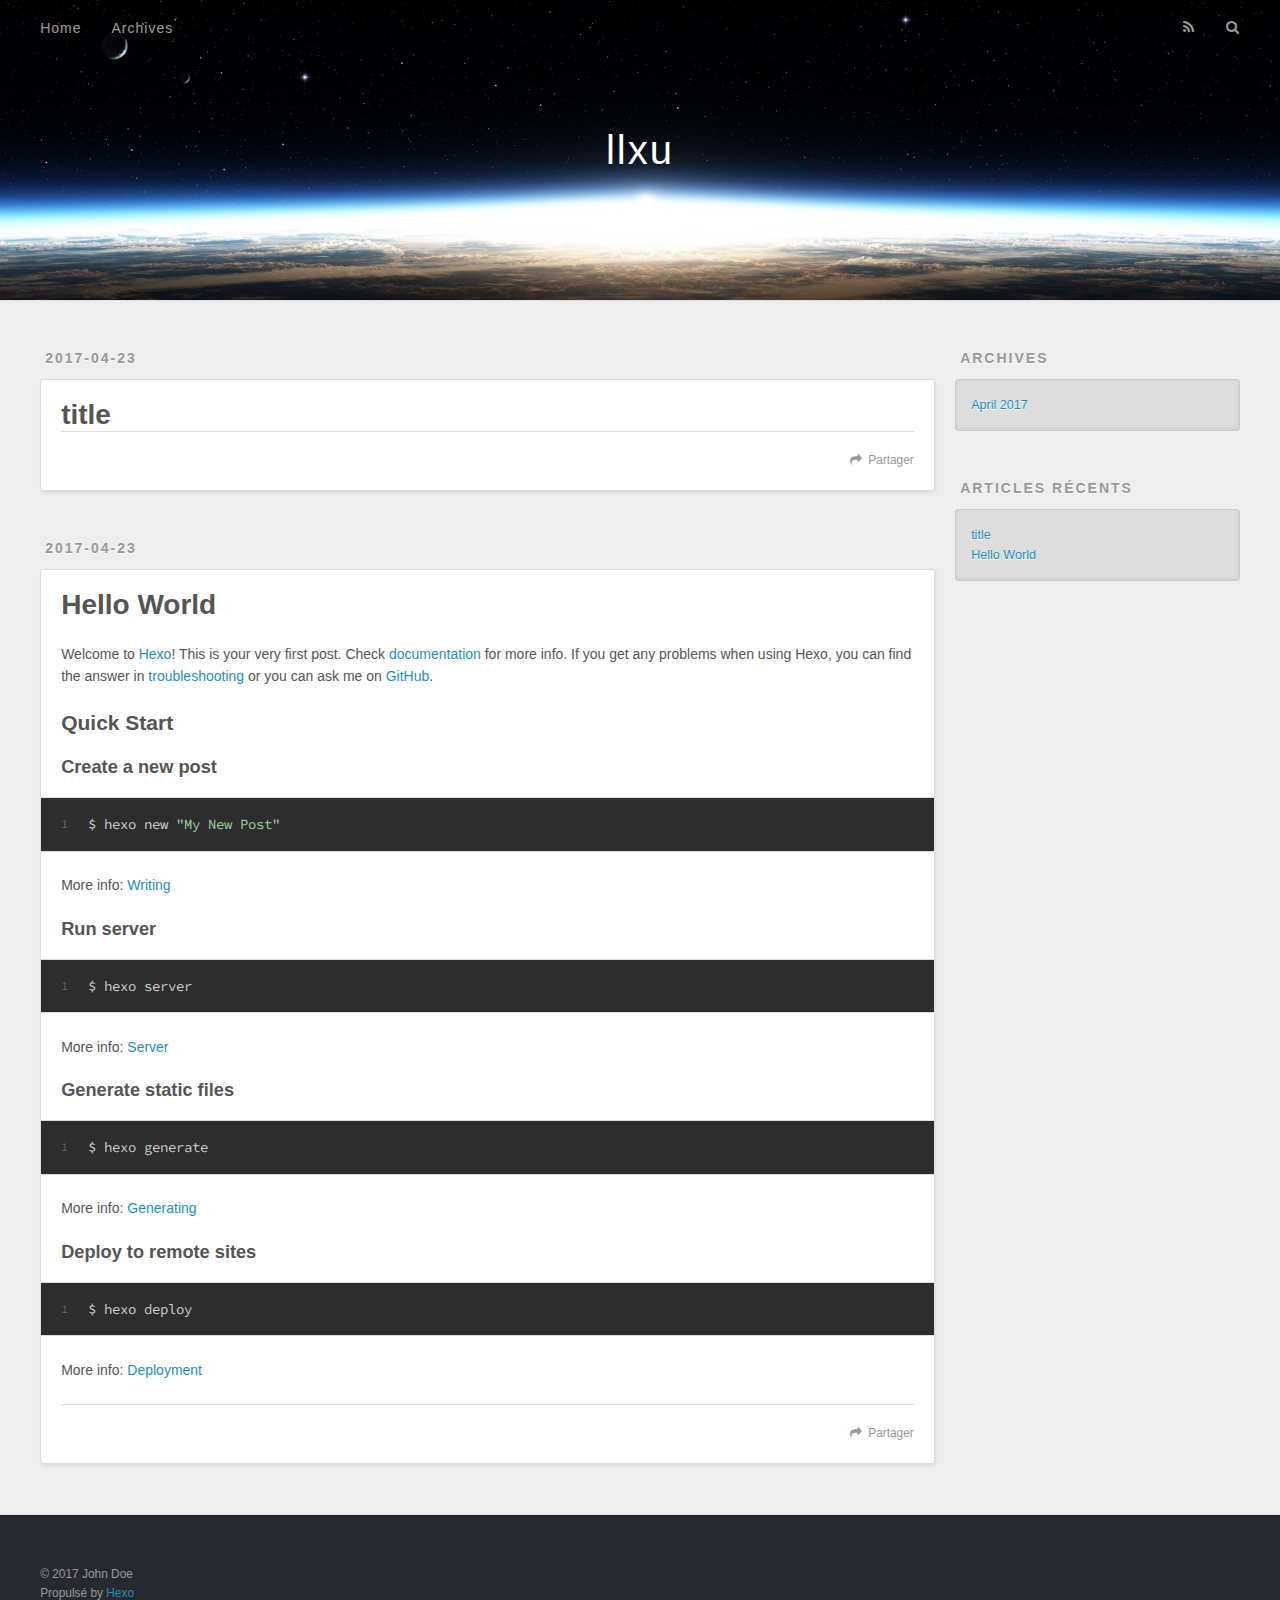
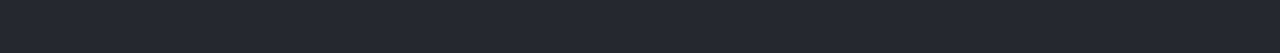
==== index.html @ a0ead544 "Site updated: 2017-04-23 14:53:30" ====
<!DOCTYPE html>
<html>
<head>
  <meta charset="utf-8">
  
  <title>llxu</title>
  <meta name="viewport" content="width=device-width, initial-scale=1, maximum-scale=1">
  <meta property="og:type" content="website">
<meta property="og:title" content="llxu">
<meta property="og:url" content="http://yoursite.com/index.html">
<meta property="og:site_name" content="llxu">
<meta name="twitter:card" content="summary">
<meta name="twitter:title" content="llxu">
  
    <link rel="alternate" href="/atom.xml" title="llxu" type="application/atom+xml">
  
  
    <link rel="icon" href="/favicon.png">
  
  
    <link href="//fonts.googleapis.com/css?family=Source+Code+Pro" rel="stylesheet" type="text/css">
  
  <link rel="stylesheet" href="/css/style.css">
  

</head>

<body>
  <div id="container">
    <div id="wrap">
      <header id="header">
  <div id="banner"></div>
  <div id="header-outer" class="outer">
    <div id="header-title" class="inner">
      <h1 id="logo-wrap">
        <a href="/" id="logo">llxu</a>
      </h1>
      
    </div>
    <div id="header-inner" class="inner">
      <nav id="main-nav">
        <a id="main-nav-toggle" class="nav-icon"></a>
        
          <a class="main-nav-link" href="/">Home</a>
        
          <a class="main-nav-link" href="/archives">Archives</a>
        
      </nav>
      <nav id="sub-nav">
        
          <a id="nav-rss-link" class="nav-icon" href="/atom.xml" title="Flux RSS"></a>
        
        <a id="nav-search-btn" class="nav-icon" title="Rechercher"></a>
      </nav>
      <div id="search-form-wrap">
        <form action="//google.com/search" method="get" accept-charset="UTF-8" class="search-form"><input type="search" name="q" class="search-form-input" placeholder="Search"><button type="submit" class="search-form-submit">&#xF002;</button><input type="hidden" name="sitesearch" value="http://yoursite.com"></form>
      </div>
    </div>
  </div>
</header>
      <div class="outer">
        <section id="main">
  
    <article id="post-title" class="article article-type-post" itemscope itemprop="blogPost">
  <div class="article-meta">
    <a href="/2017/04/23/title/" class="article-date">
  <time datetime="2017-04-23T05:42:35.000Z" itemprop="datePublished">2017-04-23</time>
</a>
    
  </div>
  <div class="article-inner">
    
    
      <header class="article-header">
        
  
    <h1 itemprop="name">
      <a class="article-title" href="/2017/04/23/title/">title</a>
    </h1>
  

      </header>
    
    <div class="article-entry" itemprop="articleBody">
      
        
      
    </div>
    <footer class="article-footer">
      <a data-url="http://yoursite.com/2017/04/23/title/" data-id="cj1uc7tob0001f75itzwdnnig" class="article-share-link">Partager</a>
      
      
    </footer>
  </div>
  
</article>


  
    <article id="post-hello-world" class="article article-type-post" itemscope itemprop="blogPost">
  <div class="article-meta">
    <a href="/2017/04/23/hello-world/" class="article-date">
  <time datetime="2017-04-23T05:37:55.122Z" itemprop="datePublished">2017-04-23</time>
</a>
    
  </div>
  <div class="article-inner">
    
    
      <header class="article-header">
        
  
    <h1 itemprop="name">
      <a class="article-title" href="/2017/04/23/hello-world/">Hello World</a>
    </h1>
  

      </header>
    
    <div class="article-entry" itemprop="articleBody">
      
        <p>Welcome to <a href="https://hexo.io/" target="_blank" rel="external">Hexo</a>! This is your very first post. Check <a href="https://hexo.io/docs/" target="_blank" rel="external">documentation</a> for more info. If you get any problems when using Hexo, you can find the answer in <a href="https://hexo.io/docs/troubleshooting.html" target="_blank" rel="external">troubleshooting</a> or you can ask me on <a href="https://github.com/hexojs/hexo/issues" target="_blank" rel="external">GitHub</a>.</p>
<h2 id="Quick-Start"><a href="#Quick-Start" class="headerlink" title="Quick Start"></a>Quick Start</h2><h3 id="Create-a-new-post"><a href="#Create-a-new-post" class="headerlink" title="Create a new post"></a>Create a new post</h3><figure class="highlight bash"><table><tr><td class="gutter"><pre><div class="line">1</div></pre></td><td class="code"><pre><div class="line">$ hexo new <span class="string">"My New Post"</span></div></pre></td></tr></table></figure>
<p>More info: <a href="https://hexo.io/docs/writing.html" target="_blank" rel="external">Writing</a></p>
<h3 id="Run-server"><a href="#Run-server" class="headerlink" title="Run server"></a>Run server</h3><figure class="highlight bash"><table><tr><td class="gutter"><pre><div class="line">1</div></pre></td><td class="code"><pre><div class="line">$ hexo server</div></pre></td></tr></table></figure>
<p>More info: <a href="https://hexo.io/docs/server.html" target="_blank" rel="external">Server</a></p>
<h3 id="Generate-static-files"><a href="#Generate-static-files" class="headerlink" title="Generate static files"></a>Generate static files</h3><figure class="highlight bash"><table><tr><td class="gutter"><pre><div class="line">1</div></pre></td><td class="code"><pre><div class="line">$ hexo generate</div></pre></td></tr></table></figure>
<p>More info: <a href="https://hexo.io/docs/generating.html" target="_blank" rel="external">Generating</a></p>
<h3 id="Deploy-to-remote-sites"><a href="#Deploy-to-remote-sites" class="headerlink" title="Deploy to remote sites"></a>Deploy to remote sites</h3><figure class="highlight bash"><table><tr><td class="gutter"><pre><div class="line">1</div></pre></td><td class="code"><pre><div class="line">$ hexo deploy</div></pre></td></tr></table></figure>
<p>More info: <a href="https://hexo.io/docs/deployment.html" target="_blank" rel="external">Deployment</a></p>

      
    </div>
    <footer class="article-footer">
      <a data-url="http://yoursite.com/2017/04/23/hello-world/" data-id="cj1uc7to50000f75izu9ng9nk" class="article-share-link">Partager</a>
      
      
    </footer>
  </div>
  
</article>


  

</section>
        
          <aside id="sidebar">
  
    

  
    

  
    
  
    
  <div class="widget-wrap">
    <h3 class="widget-title">Archives</h3>
    <div class="widget">
      <ul class="archive-list"><li class="archive-list-item"><a class="archive-list-link" href="/archives/2017/04/">April 2017</a></li></ul>
    </div>
  </div>


  
    
  <div class="widget-wrap">
    <h3 class="widget-title">Articles récents</h3>
    <div class="widget">
      <ul>
        
          <li>
            <a href="/2017/04/23/title/">title</a>
          </li>
        
          <li>
            <a href="/2017/04/23/hello-world/">Hello World</a>
          </li>
        
      </ul>
    </div>
  </div>

  
</aside>
        
      </div>
      <footer id="footer">
  
  <div class="outer">
    <div id="footer-info" class="inner">
      &copy; 2017 John Doe<br>
      Propulsé by <a href="http://hexo.io/" target="_blank">Hexo</a>
    </div>
  </div>
</footer>
    </div>
    <nav id="mobile-nav">
  
    <a href="/" class="mobile-nav-link">Home</a>
  
    <a href="/archives" class="mobile-nav-link">Archives</a>
  
</nav>
    

<script src="//ajax.googleapis.com/ajax/libs/jquery/2.0.3/jquery.min.js"></script>


  <link rel="stylesheet" href="/fancybox/jquery.fancybox.css">
  <script src="/fancybox/jquery.fancybox.pack.js"></script>


<script src="/js/script.js"></script>

  </div>
</body>
</html>
---- css/style.css ----
body {
  width: 100%;
}
body:before,
body:after {
  content: "";
  display: table;
}
body:after {
  clear: both;
}
html,
body,
div,
span,
applet,
object,
iframe,
h1,
h2,
h3,
h4,
h5,
h6,
p,
blockquote,
pre,
a,
abbr,
acronym,
address,
big,
cite,
code,
del,
dfn,
em,
img,
ins,
kbd,
q,
s,
samp,
small,
strike,
strong,
sub,
sup,
tt,
var,
dl,
dt,
dd,
ol,
ul,
li,
fieldset,
form,
label,
legend,
table,
caption,
tbody,
tfoot,
thead,
tr,
th,
td {
  margin: 0;
  padding: 0;
  border: 0;
  outline: 0;
  font-weight: inherit;
  font-style: inherit;
  font-family: inherit;
  font-size: 100%;
  vertical-align: baseline;
}
body {
  line-height: 1;
  color: #000;
  background: #fff;
}
ol,
ul {
  list-style: none;
}
table {
  border-collapse: separate;
  border-spacing: 0;
  vertical-align: middle;
}
caption,
th,
td {
  text-align: left;
  font-weight: normal;
  vertical-align: middle;
}
a img {
  border: none;
}
input,
button {
  margin: 0;
  padding: 0;
}
input::-moz-focus-inner,
button::-moz-focus-inner {
  border: 0;
  padding: 0;
}
@font-face {
  font-family: FontAwesome;
  font-style: normal;
  font-weight: normal;
  src: url("fonts/fontawesome-webfont.eot?v=#4.0.3");
  src: url("fonts/fontawesome-webfont.eot?#iefix&v=#4.0.3") format("embedded-opentype"), url("fonts/fontawesome-webfont.woff?v=#4.0.3") format("woff"), url("fonts/fontawesome-webfont.ttf?v=#4.0.3") format("truetype"), url("fonts/fontawesome-webfont.svg#fontawesomeregular?v=#4.0.3") format("svg");
}
html,
body,
#container {
  height: 100%;
}
body {
  background: #eee;
  font: 14px "Helvetica Neue", Helvetica, Arial, sans-serif;
  -webkit-text-size-adjust: 100%;
}
.outer {
  max-width: 1220px;
  margin: 0 auto;
  padding: 0 20px;
}
.outer:before,
.outer:after {
  content: "";
  display: table;
}
.outer:after {
  clear: both;
}
.inner {
  display: inline;
  float: left;
  width: 98.33333333333333%;
  margin: 0 0.833333333333333%;
}
.left,
.alignleft {
  float: left;
}
.right,
.alignright {
  float: right;
}
.clear {
  clear: both;
}
#container {
  position: relative;
}
.mobile-nav-on {
  overflow: hidden;
}
#wrap {
  height: 100%;
  width: 100%;
  position: absolute;
  top: 0;
  left: 0;
  -webkit-transition: 0.2s ease-out;
  -moz-transition: 0.2s ease-out;
  -ms-transition: 0.2s ease-out;
  transition: 0.2s ease-out;
  z-index: 1;
  background: #eee;
}
.mobile-nav-on #wrap {
  left: 280px;
}
@media screen and (min-width: 768px) {
  #main {
    display: inline;
    float: left;
    width: 73.33333333333333%;
    margin: 0 0.833333333333333%;
  }
}
.article-date,
.article-category-link,
.archive-year,
.widget-title {
  text-decoration: none;
  text-transform: uppercase;
  letter-spacing: 2px;
  color: #999;
  margin-bottom: 1em;
  margin-left: 5px;
  line-height: 1em;
  text-shadow: 0 1px #fff;
  font-weight: bold;
}
.article-inner,
.archive-article-inner {
  background: #fff;
  -webkit-box-shadow: 1px 2px 3px #ddd;
  box-shadow: 1px 2px 3px #ddd;
  border: 1px solid #ddd;
  border-radius: 3px;
}
.article-entry h1,
.widget h1 {
  font-size: 2em;
}
.article-entry h2,
.widget h2 {
  font-size: 1.5em;
}
.article-entry h3,
.widget h3 {
  font-size: 1.3em;
}
.article-entry h4,
.widget h4 {
  font-size: 1.2em;
}
.article-entry h5,
.widget h5 {
  font-size: 1em;
}
.article-entry h6,
.widget h6 {
  font-size: 1em;
  color: #999;
}
.article-entry hr,
.widget hr {
  border: 1px dashed #ddd;
}
.article-entry strong,
.widget strong {
  font-weight: bold;
}
.article-entry em,
.widget em,
.article-entry cite,
.widget cite {
  font-style: italic;
}
.article-entry sup,
.widget sup,
.article-entry sub,
.widget sub {
  font-size: 0.75em;
  line-height: 0;
  position: relative;
  vertical-align: baseline;
}
.article-entry sup,
.widget sup {
  top: -0.5em;
}
.article-entry sub,
.widget sub {
  bottom: -0.2em;
}
.article-entry small,
.widget small {
  font-size: 0.85em;
}
.article-entry acronym,
.widget acronym,
.article-entry abbr,
.widget abbr {
  border-bottom: 1px dotted;
}
.article-entry ul,
.widget ul,
.article-entry ol,
.widget ol,
.article-entry dl,
.widget dl {
  margin: 0 20px;
  line-height: 1.6em;
}
.article-entry ul ul,
.widget ul ul,
.article-entry ol ul,
.widget ol ul,
.article-entry ul ol,
.widget ul ol,
.article-entry ol ol,
.widget ol ol {
  margin-top: 0;
  margin-bottom: 0;
}
.article-entry ul,
.widget ul {
  list-style: disc;
}
.article-entry ol,
.widget ol {
  list-style: decimal;
}
.article-entry dt,
.widget dt {
  font-weight: bold;
}
#header {
  height: 300px;
  position: relative;
  border-bottom: 1px solid #ddd;
}
#header:before,
#header:after {
  content: "";
  position: absolute;
  left: 0;
  right: 0;
  height: 40px;
}
#header:before {
  top: 0;
  background: -webkit-linear-gradient(rgba(0,0,0,0.2), transparent);
  background: -moz-linear-gradient(rgba(0,0,0,0.2), transparent);
  background: -ms-linear-gradient(rgba(0,0,0,0.2), transparent);
  background: linear-gradient(rgba(0,0,0,0.2), transparent);
}
#header:after {
  bottom: 0;
  background: -webkit-linear-gradient(transparent, rgba(0,0,0,0.2));
  background: -moz-linear-gradient(transparent, rgba(0,0,0,0.2));
  background: -ms-linear-gradient(transparent, rgba(0,0,0,0.2));
  background: linear-gradient(transparent, rgba(0,0,0,0.2));
}
#header-outer {
  height: 100%;
  position: relative;
}
#header-inner {
  position: relative;
  overflow: hidden;
}
#banner {
  position: absolute;
  top: 0;
  left: 0;
  width: 100%;
  height: 100%;
  background: url("images/banner.jpg") center #000;
  -webkit-background-size: cover;
  -moz-background-size: cover;
  background-size: cover;
  z-index: -1;
}
#header-title {
  text-align: center;
  height: 40px;
  position: absolute;
  top: 50%;
  left: 0;
  margin-top: -20px;
}
#logo,
#subtitle {
  text-decoration: none;
  color: #fff;
  font-weight: 300;
  text-shadow: 0 1px 4px rgba(0,0,0,0.3);
}
#logo {
  font-size: 40px;
  line-height: 40px;
  letter-spacing: 2px;
}
#subtitle {
  font-size: 16px;
  line-height: 16px;
  letter-spacing: 1px;
}
#subtitle-wrap {
  margin-top: 16px;
}
#main-nav {
  float: left;
  margin-left: -15px;
}
.nav-icon,
.main-nav-link {
  float: left;
  color: #fff;
  opacity: 0.6;
  text-decoration: none;
  text-shadow: 0 1px rgba(0,0,0,0.2);
  -webkit-transition: opacity 0.2s;
  -moz-transition: opacity 0.2s;
  -ms-transition: opacity 0.2s;
  transition: opacity 0.2s;
  display: block;
  padding: 20px 15px;
}
.nav-icon:hover,
.main-nav-link:hover {
  opacity: 1;
}
.nav-icon {
  font-family: FontAwesome;
  text-align: center;
  font-size: 14px;
  width: 14px;
  height: 14px;
  padding: 20px 15px;
  position: relative;
  cursor: pointer;
}
.main-nav-link {
  font-weight: 300;
  letter-spacing: 1px;
}
@media screen and (max-width: 479px) {
  .main-nav-link {
    display: none;
  }
}
#main-nav-toggle {
  display: none;
}
#main-nav-toggle:before {
  content: "\f0c9";
}
@media screen and (max-width: 479px) {
  #main-nav-toggle {
    display: block;
  }
}
#sub-nav {
  float: right;
  margin-right: -15px;
}
#nav-rss-link:before {
  content: "\f09e";
}
#nav-search-btn:before {
  content: "\f002";
}
#search-form-wrap {
  position: absolute;
  top: 15px;
  width: 150px;
  height: 30px;
  right: -150px;
  opacity: 0;
  -webkit-transition: 0.2s ease-out;
  -moz-transition: 0.2s ease-out;
  -ms-transition: 0.2s ease-out;
  transition: 0.2s ease-out;
}
#search-form-wrap.on {
  opacity: 1;
  right: 0;
}
@media screen and (max-width: 479px) {
  #search-form-wrap {
    width: 100%;
    right: -100%;
  }
}
.search-form {
  position: absolute;
  top: 0;
  left: 0;
  right: 0;
  background: #fff;
  padding: 5px 15px;
  border-radius: 15px;
  -webkit-box-shadow: 0 0 10px rgba(0,0,0,0.3);
  box-shadow: 0 0 10px rgba(0,0,0,0.3);
}
.search-form-input {
  border: none;
  background: none;
  color: #555;
  width: 100%;
  font: 13px "Helvetica Neue", Helvetica, Arial, sans-serif;
  outline: none;
}
.search-form-input::-webkit-search-results-decoration,
.search-form-input::-webkit-search-cancel-button {
  -webkit-appearance: none;
}
.search-form-submit {
  position: absolute;
  top: 50%;
  right: 10px;
  margin-top: -7px;
  font: 13px FontAwesome;
  border: none;
  background: none;
  color: #bbb;
  cursor: pointer;
}
.search-form-submit:hover,
.search-form-submit:focus {
  color: #777;
}
.article {
  margin: 50px 0;
}
.article-inner {
  overflow: hidden;
}
.article-meta:before,
.article-meta:after {
  content: "";
  display: table;
}
.article-meta:after {
  clear: both;
}
.article-date {
  float: left;
}
.article-category {
  float: left;
  line-height: 1em;
  color: #ccc;
  text-shadow: 0 1px #fff;
  margin-left: 8px;
}
.article-category:before {
  content: "\2022";
}
.article-category-link {
  margin: 0 12px 1em;
}
.article-header {
  padding: 20px 20px 0;
}
.article-title {
  text-decoration: none;
  font-size: 2em;
  font-weight: bold;
  color: #555;
  line-height: 1.1em;
  -webkit-transition: color 0.2s;
  -moz-transition: color 0.2s;
  -ms-transition: color 0.2s;
  transition: color 0.2s;
}
a.article-title:hover {
  color: #258fb8;
}
.article-entry {
  color: #555;
  padding: 0 20px;
}
.article-entry:before,
.article-entry:after {
  content: "";
  display: table;
}
.article-entry:after {
  clear: both;
}
.article-entry p,
.article-entry table {
  line-height: 1.6em;
  margin: 1.6em 0;
}
.article-entry h1,
.article-entry h2,
.article-entry h3,
.article-entry h4,
.article-entry h5,
.article-entry h6 {
  font-weight: bold;
}
.article-entry h1,
.article-entry h2,
.article-entry h3,
.article-entry h4,
.article-entry h5,
.article-entry h6 {
  line-height: 1.1em;
  margin: 1.1em 0;
}
.article-entry a {
  color: #258fb8;
  text-decoration: none;
}
.article-entry a:hover {
  text-decoration: underline;
}
.article-entry ul,
.article-entry ol,
.article-entry dl {
  margin-top: 1.6em;
  margin-bottom: 1.6em;
}
.article-entry img,
.article-entry video {
  max-width: 100%;
  height: auto;
  display: block;
  margin: auto;
}
.article-entry iframe {
  border: none;
}
.article-entry table {
  width: 100%;
  border-collapse: collapse;
  border-spacing: 0;
}
.article-entry th {
  font-weight: bold;
  border-bottom: 3px solid #ddd;
  padding-bottom: 0.5em;
}
.article-entry td {
  border-bottom: 1px solid #ddd;
  padding: 10px 0;
}
.article-entry blockquote {
  font-family: Georgia, "Times New Roman", serif;
  font-size: 1.4em;
  margin: 1.6em 20px;
  text-align: center;
}
.article-entry blockquote footer {
  font-size: 14px;
  margin: 1.6em 0;
  font-family: "Helvetica Neue", Helvetica, Arial, sans-serif;
}
.article-entry blockquote footer cite:before {
  content: "—";
  padding: 0 0.5em;
}
.article-entry .pullquote {
  text-align: left;
  width: 45%;
  margin: 0;
}
.article-entry .pullquote.left {
  margin-left: 0.5em;
  margin-right: 1em;
}
.article-entry .pullquote.right {
  margin-right: 0.5em;
  margin-left: 1em;
}
.article-entry .caption {
  color: #999;
  display: block;
  font-size: 0.9em;
  margin-top: 0.5em;
  position: relative;
  text-align: center;
}
.article-entry .video-container {
  position: relative;
  padding-top: 56.25%;
  height: 0;
  overflow: hidden;
}
.article-entry .video-container iframe,
.article-entry .video-container object,
.article-entry .video-container embed {
  position: absolute;
  top: 0;
  left: 0;
  width: 100%;
  height: 100%;
  margin-top: 0;
}
.article-more-link a {
  display: inline-block;
  line-height: 1em;
  padding: 6px 15px;
  border-radius: 15px;
  background: #eee;
  color: #999;
  text-shadow: 0 1px #fff;
  text-decoration: none;
}
.article-more-link a:hover {
  background: #258fb8;
  color: #fff;
  text-decoration: none;
  text-shadow: 0 1px #1e7293;
}
.article-footer {
  font-size: 0.85em;
  line-height: 1.6em;
  border-top: 1px solid #ddd;
  padding-top: 1.6em;
  margin: 0 20px 20px;
}
.article-footer:before,
.article-footer:after {
  content: "";
  display: table;
}
.article-footer:after {
  clear: both;
}
.article-footer a {
  color: #999;
  text-decoration: none;
}
.article-footer a:hover {
  color: #555;
}
.article-tag-list-item {
  float: left;
  margin-right: 10px;
}
.article-tag-list-link:before {
  content: "#";
}
.article-comment-link {
  float: right;
}
.article-comment-link:before {
  content: "\f075";
  font-family: FontAwesome;
  padding-right: 8px;
}
.article-share-link {
  cursor: pointer;
  float: right;
  margin-left: 20px;
}
.article-share-link:before {
  content: "\f064";
  font-family: FontAwesome;
  padding-right: 6px;
}
#article-nav {
  position: relative;
}
#article-nav:before,
#article-nav:after {
  content: "";
  display: table;
}
#article-nav:after {
  clear: both;
}
@media screen and (min-width: 768px) {
  #article-nav {
    margin: 50px 0;
  }
  #article-nav:before {
    width: 8px;
    height: 8px;
    position: absolute;
    top: 50%;
    left: 50%;
    margin-top: -4px;
    margin-left: -4px;
    content: "";
    border-radius: 50%;
    background: #ddd;
    -webkit-box-shadow: 0 1px 2px #fff;
    box-shadow: 0 1px 2px #fff;
  }
}
.article-nav-link-wrap {
  text-decoration: none;
  text-shadow: 0 1px #fff;
  color: #999;
  -webkit-box-sizing: border-box;
  -moz-box-sizing: border-box;
  box-sizing: border-box;
  margin-top: 50px;
  text-align: center;
  display: block;
}
.article-nav-link-wrap:hover {
  color: #555;
}
@media screen and (min-width: 768px) {
  .article-nav-link-wrap {
    width: 50%;
    margin-top: 0;
  }
}
@media screen and (min-width: 768px) {
  #article-nav-newer {
    float: left;
    text-align: right;
    padding-right: 20px;
  }
}
@media screen and (min-width: 768px) {
  #article-nav-older {
    float: right;
    text-align: left;
    padding-left: 20px;
  }
}
.article-nav-caption {
  text-transform: uppercase;
  letter-spacing: 2px;
  color: #ddd;
  line-height: 1em;
  font-weight: bold;
}
#article-nav-newer .article-nav-caption {
  margin-right: -2px;
}
.article-nav-title {
  font-size: 0.85em;
  line-height: 1.6em;
  margin-top: 0.5em;
}
.article-share-box {
  position: absolute;
  display: none;
  background: #fff;
  -webkit-box-shadow: 1px 2px 10px rgba(0,0,0,0.2);
  box-shadow: 1px 2px 10px rgba(0,0,0,0.2);
  border-radius: 3px;
  margin-left: -145px;
  overflow: hidden;
  z-index: 1;
}
.article-share-box.on {
  display: block;
}
.article-share-input {
  width: 100%;
  background: none;
  -webkit-box-sizing: border-box;
  -moz-box-sizing: border-box;
  box-sizing: border-box;
  font: 14px "Helvetica Neue", Helvetica, Arial, sans-serif;
  padding: 0 15px;
  color: #555;
  outline: none;
  border: 1px solid #ddd;
  border-radius: 3px 3px 0 0;
  height: 36px;
  line-height: 36px;
}
.article-share-links {
  background: #eee;
}
.article-share-links:before,
.article-share-links:after {
  content: "";
  display: table;
}
.article-share-links:after {
  clear: both;
}
.article-share-twitter,
.article-share-facebook,
.article-share-pinterest,
.article-share-google {
  width: 50px;
  height: 36px;
  display: block;
  float: left;
  position: relative;
  color: #999;
  text-shadow: 0 1px #fff;
}
.article-share-twitter:before,
.article-share-facebook:before,
.article-share-pinterest:before,
.article-share-google:before {
  font-size: 20px;
  font-family: FontAwesome;
  width: 20px;
  height: 20px;
  position: absolute;
  top: 50%;
  left: 50%;
  margin-top: -10px;
  margin-left: -10px;
  text-align: center;
}
.article-share-twitter:hover,
.article-share-facebook:hover,
.article-share-pinterest:hover,
.article-share-google:hover {
  color: #fff;
}
.article-share-twitter:before {
  content: "\f099";
}
.article-share-twitter:hover {
  background: #00aced;
  text-shadow: 0 1px #008abe;
}
.article-share-facebook:before {
  content: "\f09a";
}
.article-share-facebook:hover {
  background: #3b5998;
  text-shadow: 0 1px #2f477a;
}
.article-share-pinterest:before {
  content: "\f0d2";
}
.article-share-pinterest:hover {
  background: #cb2027;
  text-shadow: 0 1px #a21a1f;
}
.article-share-google:before {
  content: "\f0d5";
}
.article-share-google:hover {
  background: #dd4b39;
  text-shadow: 0 1px #be3221;
}
.article-gallery {
  background: #000;
  position: relative;
}
.article-gallery-photos {
  position: relative;
  overflow: hidden;
}
.article-gallery-img {
  display: none;
  max-width: 100%;
}
.article-gallery-img:first-child {
  display: block;
}
.article-gallery-img.loaded {
  position: absolute;
  display: block;
}
.article-gallery-img img {
  display: block;
  max-width: 100%;
  margin: 0 auto;
}
#comments {
  background: #fff;
  -webkit-box-shadow: 1px 2px 3px #ddd;
  box-shadow: 1px 2px 3px #ddd;
  padding: 20px;
  border: 1px solid #ddd;
  border-radius: 3px;
  margin: 50px 0;
}
#comments a {
  color: #258fb8;
}
.archives-wrap {
  margin: 50px 0;
}
.archives:before,
.archives:after {
  content: "";
  display: table;
}
.archives:after {
  clear: both;
}
.archive-year-wrap {
  margin-bottom: 1em;
}
.archives {
  -webkit-column-gap: 10px;
  -moz-column-gap: 10px;
  column-gap: 10px;
}
@media screen and (min-width: 480px) and (max-width: 767px) {
  .archives {
    -webkit-column-count: 2;
    -moz-column-count: 2;
    column-count: 2;
  }
}
@media screen and (min-width: 768px) {
  .archives {
    -webkit-column-count: 3;
    -moz-column-count: 3;
    column-count: 3;
  }
}
.archive-article {
  -webkit-column-break-inside: avoid;
  page-break-inside: avoid;
  overflow: hidden;
  break-inside: avoid-column;
}
.archive-article-inner {
  padding: 10px;
  margin-bottom: 15px;
}
.archive-article-title {
  text-decoration: none;
  font-weight: bold;
  color: #555;
  -webkit-transition: color 0.2s;
  -moz-transition: color 0.2s;
  -ms-transition: color 0.2s;
  transition: color 0.2s;
  line-height: 1.6em;
}
.archive-article-title:hover {
  color: #258fb8;
}
.archive-article-footer {
  margin-top: 1em;
}
.archive-article-date {
  color: #999;
  text-decoration: none;
  font-size: 0.85em;
  line-height: 1em;
  margin-bottom: 0.5em;
  display: block;
}
#page-nav {
  margin: 50px auto;
  background: #fff;
  -webkit-box-shadow: 1px 2px 3px #ddd;
  box-shadow: 1px 2px 3px #ddd;
  border: 1px solid #ddd;
  border-radius: 3px;
  text-align: center;
  color: #999;
  overflow: hidden;
}
#page-nav:before,
#page-nav:after {
  content: "";
  display: table;
}
#page-nav:after {
  clear: both;
}
#page-nav a,
#page-nav span {
  padding: 10px 20px;
  line-height: 1;
  height: 2ex;
}
#page-nav a {
  color: #999;
  text-decoration: none;
}
#page-nav a:hover {
  background: #999;
  color: #fff;
}
#page-nav .prev {
  float: left;
}
#page-nav .next {
  float: right;
}
#page-nav .page-number {
  display: inline-block;
}
@media screen and (max-width: 479px) {
  #page-nav .page-number {
    display: none;
  }
}
#page-nav .current {
  color: #555;
  font-weight: bold;
}
#page-nav .space {
  color: #ddd;
}
#footer {
  background: #262a30;
  padding: 50px 0;
  border-top: 1px solid #ddd;
  color: #999;
}
#footer a {
  color: #258fb8;
  text-decoration: none;
}
#footer a:hover {
  text-decoration: underline;
}
#footer-info {
  line-height: 1.6em;
  font-size: 0.85em;
}
.article-entry pre,
.article-entry .highlight {
  background: #2d2d2d;
  margin: 0 -20px;
  padding: 15px 20px;
  border-style: solid;
  border-color: #ddd;
  border-width: 1px 0;
  overflow: auto;
  color: #ccc;
  line-height: 22.400000000000002px;
}
.article-entry .highlight .gutter pre,
.article-entry .gist .gist-file .gist-data .line-numbers {
  color: #666;
  font-size: 0.85em;
}
.article-entry pre,
.article-entry code {
  font-family: "Source Code Pro", Consolas, Monaco, Menlo, Consolas, monospace;
}
.article-entry code {
  background: #eee;
  text-shadow: 0 1px #fff;
  padding: 0 0.3em;
}
.article-entry pre code {
  background: none;
  text-shadow: none;
  padding: 0;
}
.article-entry .highlight pre {
  border: none;
  margin: 0;
  padding: 0;
}
.article-entry .highlight table {
  margin: 0;
  width: auto;
}
.article-entry .highlight td {
  border: none;
  padding: 0;
}
.article-entry .highlight figcaption {
  font-size: 0.85em;
  color: #999;
  line-height: 1em;
  margin-bottom: 1em;
}
.article-entry .highlight figcaption:before,
.article-entry .highlight figcaption:after {
  content: "";
  display: table;
}
.article-entry .highlight figcaption:after {
  clear: both;
}
.article-entry .highlight figcaption a {
  float: right;
}
.article-entry .highlight .gutter pre {
  text-align: right;
  padding-right: 20px;
}
.article-entry .highlight .line {
  height: 22.400000000000002px;
}
.article-entry .highlight .line.marked {
  background: #515151;
}
.article-entry .gist {
  margin: 0 -20px;
  border-style: solid;
  border-color: #ddd;
  border-width: 1px 0;
  background: #2d2d2d;
  padding: 15px 20px 15px 0;
}
.article-entry .gist .gist-file {
  border: none;
  font-family: "Source Code Pro", Consolas, Monaco, Menlo, Consolas, monospace;
  margin: 0;
}
.article-entry .gist .gist-file .gist-data {
  background: none;
  border: none;
}
.article-entry .gist .gist-file .gist-data .line-numbers {
  background: none;
  border: none;
  padding: 0 20px 0 0;
}
.article-entry .gist .gist-file .gist-data .line-data {
  padding: 0 !important;
}
.article-entry .gist .gist-file .highlight {
  margin: 0;
  padding: 0;
  border: none;
}
.article-entry .gist .gist-file .gist-meta {
  background: #2d2d2d;
  color: #999;
  font: 0.85em "Helvetica Neue", Helvetica, Arial, sans-serif;
  text-shadow: 0 0;
  padding: 0;
  margin-top: 1em;
  margin-left: 20px;
}
.article-entry .gist .gist-file .gist-meta a {
  color: #258fb8;
  font-weight: normal;
}
.article-entry .gist .gist-file .gist-meta a:hover {
  text-decoration: underline;
}
pre .comment,
pre .title {
  color: #999;
}
pre .variable,
pre .attribute,
pre .tag,
pre .regexp,
pre .ruby .constant,
pre .xml .tag .title,
pre .xml .pi,
pre .xml .doctype,
pre .html .doctype,
pre .css .id,
pre .css .class,
pre .css .pseudo {
  color: #f2777a;
}
pre .number,
pre .preprocessor,
pre .built_in,
pre .literal,
pre .params,
pre .constant {
  color: #f99157;
}
pre .class,
pre .ruby .class .title,
pre .css .rules .attribute {
  color: #9c9;
}
pre .string,
pre .value,
pre .inheritance,
pre .header,
pre .ruby .symbol,
pre .xml .cdata {
  color: #9c9;
}
pre .css .hexcolor {
  color: #6cc;
}
pre .function,
pre .python .decorator,
pre .python .title,
pre .ruby .function .title,
pre .ruby .title .keyword,
pre .perl .sub,
pre .javascript .title,
pre .coffeescript .title {
  color: #69c;
}
pre .keyword,
pre .javascript .function {
  color: #c9c;
}
@media screen and (max-width: 479px) {
  #mobile-nav {
    position: absolute;
    top: 0;
    left: 0;
    width: 280px;
    height: 100%;
    background: #191919;
    border-right: 1px solid #fff;
  }
}
@media screen and (max-width: 479px) {
  .mobile-nav-link {
    display: block;
    color: #999;
    text-decoration: none;
    padding: 15px 20px;
    font-weight: bold;
  }
  .mobile-nav-link:hover {
    color: #fff;
  }
}
@media screen and (min-width: 768px) {
  #sidebar {
    display: inline;
    float: left;
    width: 23.333333333333332%;
    margin: 0 0.833333333333333%;
  }
}
.widget-wrap {
  margin: 50px 0;
}
.widget {
  color: #777;
  text-shadow: 0 1px #fff;
  background: #ddd;
  -webkit-box-shadow: 0 -1px 4px #ccc inset;
  box-shadow: 0 -1px 4px #ccc inset;
  border: 1px solid #ccc;
  padding: 15px;
  border-radius: 3px;
}
.widget a {
  color: #258fb8;
  text-decoration: none;
}
.widget a:hover {
  text-decoration: underline;
}
.widget ul ul,
.widget ol ul,
.widget dl ul,
.widget ul ol,
.widget ol ol,
.widget dl ol,
.widget ul dl,
.widget ol dl,
.widget dl dl {
  margin-left: 15px;
  list-style: disc;
}
.widget {
  line-height: 1.6em;
  word-wrap: break-word;
  font-size: 0.9em;
}
.widget ul,
.widget ol {
  list-style: none;
  margin: 0;
}
.widget ul ul,
.widget ol ul,
.widget ul ol,
.widget ol ol {
  margin: 0 20px;
}
.widget ul ul,
.widget ol ul {
  list-style: disc;
}
.widget ul ol,
.widget ol ol {
  list-style: decimal;
}
.category-list-count,
.tag-list-count,
.archive-list-count {
  padding-left: 5px;
  color: #999;
  font-size: 0.85em;
}
.category-list-count:before,
.tag-list-count:before,
.archive-list-count:before {
  content: "(";
}
.category-list-count:after,
.tag-list-count:after,
.archive-list-count:after {
  content: ")";
}
.tagcloud a {
  margin-right: 5px;
  display: inline-block;
}
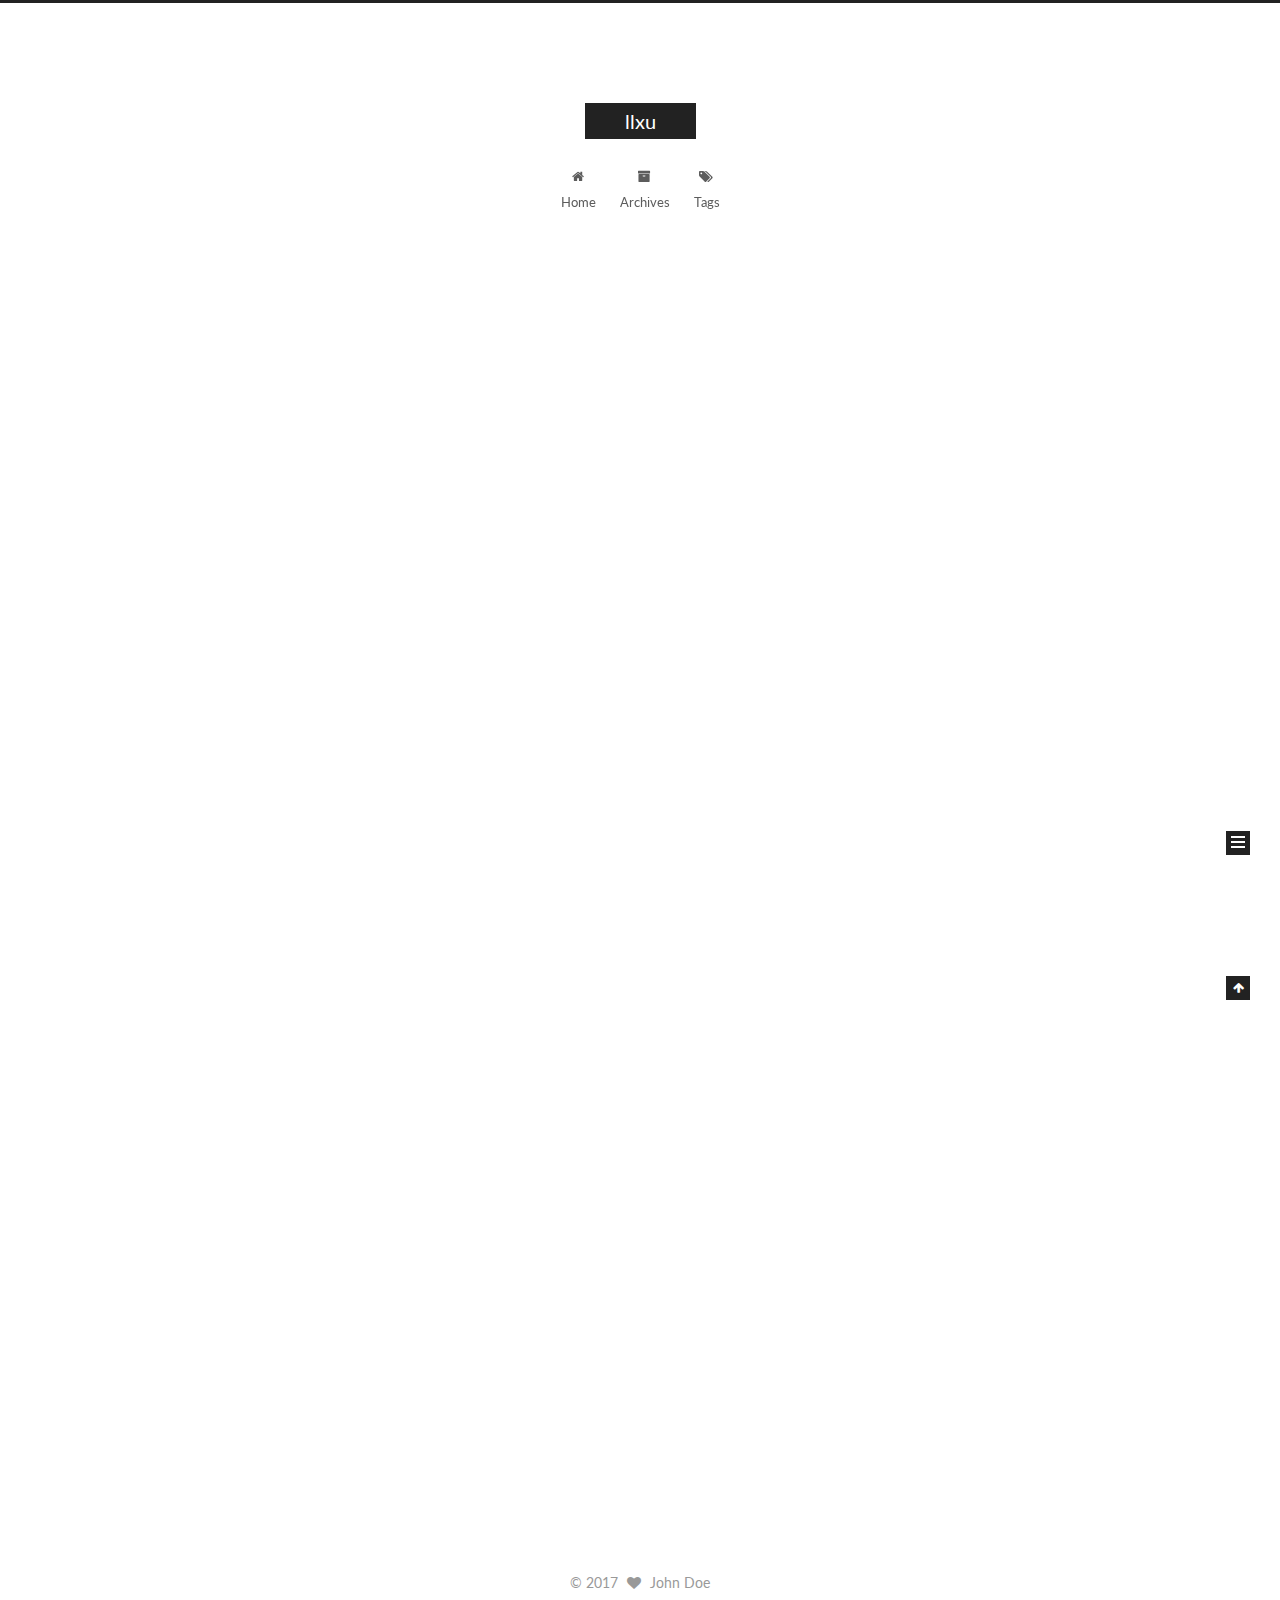
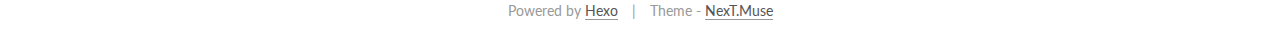
==== commit 7780f6fa: "Site updated: 2017-04-23 14:57:01" ====
--- a/index.html
+++ b/index.html
@@ -1,125 +1,451 @@
-<!DOCTYPE html>
-<html>
+<!doctype html>
+
+
+
+  
+
+
+<html class="theme-next muse use-motion" lang="">
 <head>
-  <meta charset="utf-8">
-  
-  <title>llxu</title>
-  <meta name="viewport" content="width=device-width, initial-scale=1, maximum-scale=1">
-  <meta property="og:type" content="website">
+  <meta charset="UTF-8"/>
+<meta http-equiv="X-UA-Compatible" content="IE=edge" />
+<meta name="viewport" content="width=device-width, initial-scale=1, maximum-scale=1"/>
+
+
+
+
+
+
+<meta http-equiv="Cache-Control" content="no-transform" />
+<meta http-equiv="Cache-Control" content="no-siteapp" />
+
+
+
+
+
+
+
+
+
+
+
+
+
+
+
+  
+  
+  <link href="/lib/fancybox/source/jquery.fancybox.css?v=2.1.5" rel="stylesheet" type="text/css" />
+
+
+
+
+  
+  
+  
+  
+
+  
+    
+    
+  
+
+  
+
+  
+
+  
+
+  
+
+  
+    
+    
+    <link href="//fonts.googleapis.com/css?family=Lato:300,300italic,400,400italic,700,700italic&subset=latin,latin-ext" rel="stylesheet" type="text/css">
+  
+
+
+
+
+
+
+<link href="/lib/font-awesome/css/font-awesome.min.css?v=4.6.2" rel="stylesheet" type="text/css" />
+
+<link href="/css/main.css?v=5.1.1" rel="stylesheet" type="text/css" />
+
+
+  <meta name="keywords" content="Hexo, NexT" />
+
+
+
+
+
+
+
+
+  <link rel="shortcut icon" type="image/x-icon" href="/favicon.ico?v=5.1.1" />
+
+
+
+
+
+
+<meta property="og:type" content="website">
 <meta property="og:title" content="llxu">
 <meta property="og:url" content="http://yoursite.com/index.html">
 <meta property="og:site_name" content="llxu">
 <meta name="twitter:card" content="summary">
 <meta name="twitter:title" content="llxu">
-  
-    <link rel="alternate" href="/atom.xml" title="llxu" type="application/atom+xml">
-  
-  
-    <link rel="icon" href="/favicon.png">
-  
-  
-    <link href="//fonts.googleapis.com/css?family=Source+Code+Pro" rel="stylesheet" type="text/css">
-  
-  <link rel="stylesheet" href="/css/style.css">
-  
-
+
+
+
+<script type="text/javascript" id="hexo.configurations">
+  var NexT = window.NexT || {};
+  var CONFIG = {
+    root: '/',
+    scheme: 'Muse',
+    sidebar: {"position":"left","display":"post","offset":12,"offset_float":0,"b2t":false,"scrollpercent":false},
+    fancybox: true,
+    motion: true,
+    duoshuo: {
+      userId: '0',
+      author: 'Author'
+    },
+    algolia: {
+      applicationID: '',
+      apiKey: '',
+      indexName: '',
+      hits: {"per_page":10},
+      labels: {"input_placeholder":"Search for Posts","hits_empty":"We didn't find any results for the search: ${query}","hits_stats":"${hits} results found in ${time} ms"}
+    }
+  };
+</script>
+
+
+
+  <link rel="canonical" href="http://yoursite.com/"/>
+
+
+
+
+
+  <title>llxu</title>
 </head>
 
-<body>
-  <div id="container">
-    <div id="wrap">
-      <header id="header">
-  <div id="banner"></div>
-  <div id="header-outer" class="outer">
-    <div id="header-title" class="inner">
-      <h1 id="logo-wrap">
-        <a href="/" id="logo">llxu</a>
-      </h1>
-      
-    </div>
-    <div id="header-inner" class="inner">
-      <nav id="main-nav">
-        <a id="main-nav-toggle" class="nav-icon"></a>
-        
-          <a class="main-nav-link" href="/">Home</a>
-        
-          <a class="main-nav-link" href="/archives">Archives</a>
-        
-      </nav>
-      <nav id="sub-nav">
-        
-          <a id="nav-rss-link" class="nav-icon" href="/atom.xml" title="Flux RSS"></a>
-        
-        <a id="nav-search-btn" class="nav-icon" title="Rechercher"></a>
-      </nav>
-      <div id="search-form-wrap">
-        <form action="//google.com/search" method="get" accept-charset="UTF-8" class="search-form"><input type="search" name="q" class="search-form-input" placeholder="Search"><button type="submit" class="search-form-submit">&#xF002;</button><input type="hidden" name="sitesearch" value="http://yoursite.com"></form>
-      </div>
-    </div>
+<body itemscope itemtype="http://schema.org/WebPage" lang="">
+
+  
+
+
+
+
+
+
+
+
+
+
+
+
+
+
+  
+  
+    
+  
+
+  <div class="container sidebar-position-left 
+   page-home 
+ ">
+    <div class="headband"></div>
+
+    <header id="header" class="header" itemscope itemtype="http://schema.org/WPHeader">
+      <div class="header-inner"><div class="site-brand-wrapper">
+  <div class="site-meta ">
+    
+
+    <div class="custom-logo-site-title">
+      <a href="/"  class="brand" rel="start">
+        <span class="logo-line-before"><i></i></span>
+        <span class="site-title">llxu</span>
+        <span class="logo-line-after"><i></i></span>
+      </a>
+    </div>
+      
+        <p class="site-subtitle"></p>
+      
   </div>
-</header>
-      <div class="outer">
-        <section id="main">
-  
-    <article id="post-title" class="article article-type-post" itemscope itemprop="blogPost">
-  <div class="article-meta">
-    <a href="/2017/04/23/title/" class="article-date">
-  <time datetime="2017-04-23T05:42:35.000Z" itemprop="datePublished">2017-04-23</time>
-</a>
-    
+
+  <div class="site-nav-toggle">
+    <button>
+      <span class="btn-bar"></span>
+      <span class="btn-bar"></span>
+      <span class="btn-bar"></span>
+    </button>
   </div>
-  <div class="article-inner">
-    
-    
-      <header class="article-header">
-        
-  
-    <h1 itemprop="name">
-      <a class="article-title" href="/2017/04/23/title/">title</a>
-    </h1>
-  
-
+</div>
+
+<nav class="site-nav">
+  
+
+  
+    <ul id="menu" class="menu">
+      
+        
+        <li class="menu-item menu-item-home">
+          <a href="/" rel="section">
+            
+              <i class="menu-item-icon fa fa-fw fa-home"></i> <br />
+            
+            Home
+          </a>
+        </li>
+      
+        
+        <li class="menu-item menu-item-archives">
+          <a href="/archives" rel="section">
+            
+              <i class="menu-item-icon fa fa-fw fa-archive"></i> <br />
+            
+            Archives
+          </a>
+        </li>
+      
+        
+        <li class="menu-item menu-item-tags">
+          <a href="/tags" rel="section">
+            
+              <i class="menu-item-icon fa fa-fw fa-tags"></i> <br />
+            
+            Tags
+          </a>
+        </li>
+      
+
+      
+    </ul>
+  
+
+  
+</nav>
+
+
+
+ </div>
+    </header>
+
+    <main id="main" class="main">
+      <div class="main-inner">
+        <div class="content-wrap">
+          <div id="content" class="content">
+            
+  <section id="posts" class="posts-expand">
+    
+      
+
+  
+
+  
+  
+  
+
+  <article class="post post-type-normal " itemscope itemtype="http://schema.org/Article">
+    <link itemprop="mainEntityOfPage" href="http://yoursite.com/2017/04/23/title/">
+
+    <span hidden itemprop="author" itemscope itemtype="http://schema.org/Person">
+      <meta itemprop="name" content="John Doe">
+      <meta itemprop="description" content="">
+      <meta itemprop="image" content="/images/avatar.gif">
+    </span>
+
+    <span hidden itemprop="publisher" itemscope itemtype="http://schema.org/Organization">
+      <meta itemprop="name" content="llxu">
+    </span>
+
+    
+      <header class="post-header">
+
+        
+        
+          <h1 class="post-title" itemprop="name headline">
+            
+            
+              
+                
+                <a class="post-title-link" href="/2017/04/23/title/" itemprop="url">
+                  title
+                </a>
+              
+            
+          </h1>
+        
+
+        <div class="post-meta">
+          <span class="post-time">
+            
+              <span class="post-meta-item-icon">
+                <i class="fa fa-calendar-o"></i>
+              </span>
+              
+                <span class="post-meta-item-text">Posted on</span>
+              
+              <time title="Post created" itemprop="dateCreated datePublished" datetime="2017-04-23T13:42:35+08:00">
+                2017-04-23
+              </time>
+            
+
+            
+
+            
+          </span>
+
+          
+
+          
+            
+          
+
+          
+          
+
+          
+
+          
+
+          
+
+        </div>
       </header>
     
-    <div class="article-entry" itemprop="articleBody">
-      
-        
-      
-    </div>
-    <footer class="article-footer">
-      <a data-url="http://yoursite.com/2017/04/23/title/" data-id="cj1uc7tob0001f75itzwdnnig" class="article-share-link">Partager</a>
-      
+
+    <div class="post-body" itemprop="articleBody">
+
+      
+      
+
+      
+        
+          
+            
+          
+        
+      
+    </div>
+
+    <div>
+      
+    </div>
+
+    <div>
+      
+    </div>
+
+    <div>
+      
+    </div>
+
+    <footer class="post-footer">
+      
+
+      
+
+      
+
+      
+      
+        <div class="post-eof"></div>
       
     </footer>
-  </div>
-  
-</article>
-
-
-  
-    <article id="post-hello-world" class="article article-type-post" itemscope itemprop="blogPost">
-  <div class="article-meta">
-    <a href="/2017/04/23/hello-world/" class="article-date">
-  <time datetime="2017-04-23T05:37:55.122Z" itemprop="datePublished">2017-04-23</time>
-</a>
-    
-  </div>
-  <div class="article-inner">
-    
-    
-      <header class="article-header">
-        
-  
-    <h1 itemprop="name">
-      <a class="article-title" href="/2017/04/23/hello-world/">Hello World</a>
-    </h1>
-  
-
+  </article>
+
+
+    
+      
+
+  
+
+  
+  
+  
+
+  <article class="post post-type-normal " itemscope itemtype="http://schema.org/Article">
+    <link itemprop="mainEntityOfPage" href="http://yoursite.com/2017/04/23/hello-world/">
+
+    <span hidden itemprop="author" itemscope itemtype="http://schema.org/Person">
+      <meta itemprop="name" content="John Doe">
+      <meta itemprop="description" content="">
+      <meta itemprop="image" content="/images/avatar.gif">
+    </span>
+
+    <span hidden itemprop="publisher" itemscope itemtype="http://schema.org/Organization">
+      <meta itemprop="name" content="llxu">
+    </span>
+
+    
+      <header class="post-header">
+
+        
+        
+          <h1 class="post-title" itemprop="name headline">
+            
+            
+              
+                
+                <a class="post-title-link" href="/2017/04/23/hello-world/" itemprop="url">
+                  Hello World
+                </a>
+              
+            
+          </h1>
+        
+
+        <div class="post-meta">
+          <span class="post-time">
+            
+              <span class="post-meta-item-icon">
+                <i class="fa fa-calendar-o"></i>
+              </span>
+              
+                <span class="post-meta-item-text">Posted on</span>
+              
+              <time title="Post created" itemprop="dateCreated datePublished" datetime="2017-04-23T13:37:55+08:00">
+                2017-04-23
+              </time>
+            
+
+            
+
+            
+          </span>
+
+          
+
+          
+            
+          
+
+          
+          
+
+          
+
+          
+
+          
+
+        </div>
       </header>
     
-    <div class="article-entry" itemprop="articleBody">
-      
-        <p>Welcome to <a href="https://hexo.io/" target="_blank" rel="external">Hexo</a>! This is your very first post. Check <a href="https://hexo.io/docs/" target="_blank" rel="external">documentation</a> for more info. If you get any problems when using Hexo, you can find the answer in <a href="https://hexo.io/docs/troubleshooting.html" target="_blank" rel="external">troubleshooting</a> or you can ask me on <a href="https://github.com/hexojs/hexo/issues" target="_blank" rel="external">GitHub</a>.</p>
+
+    <div class="post-body" itemprop="articleBody">
+
+      
+      
+
+      
+        
+          
+            <p>Welcome to <a href="https://hexo.io/" target="_blank" rel="external">Hexo</a>! This is your very first post. Check <a href="https://hexo.io/docs/" target="_blank" rel="external">documentation</a> for more info. If you get any problems when using Hexo, you can find the answer in <a href="https://hexo.io/docs/troubleshooting.html" target="_blank" rel="external">troubleshooting</a> or you can ask me on <a href="https://github.com/hexojs/hexo/issues" target="_blank" rel="external">GitHub</a>.</p>
 <h2 id="Quick-Start"><a href="#Quick-Start" class="headerlink" title="Quick Start"></a>Quick Start</h2><h3 id="Create-a-new-post"><a href="#Create-a-new-post" class="headerlink" title="Create a new post"></a>Create a new post</h3><figure class="highlight bash"><table><tr><td class="gutter"><pre><div class="line">1</div></pre></td><td class="code"><pre><div class="line">$ hexo new <span class="string">"My New Post"</span></div></pre></td></tr></table></figure>
 <p>More info: <a href="https://hexo.io/docs/writing.html" target="_blank" rel="external">Writing</a></p>
 <h3 id="Run-server"><a href="#Run-server" class="headerlink" title="Run server"></a>Run server</h3><figure class="highlight bash"><table><tr><td class="gutter"><pre><div class="line">1</div></pre></td><td class="code"><pre><div class="line">$ hexo server</div></pre></td></tr></table></figure>
@@ -129,92 +455,282 @@
 <h3 id="Deploy-to-remote-sites"><a href="#Deploy-to-remote-sites" class="headerlink" title="Deploy to remote sites"></a>Deploy to remote sites</h3><figure class="highlight bash"><table><tr><td class="gutter"><pre><div class="line">1</div></pre></td><td class="code"><pre><div class="line">$ hexo deploy</div></pre></td></tr></table></figure>
 <p>More info: <a href="https://hexo.io/docs/deployment.html" target="_blank" rel="external">Deployment</a></p>
 
-      
-    </div>
-    <footer class="article-footer">
-      <a data-url="http://yoursite.com/2017/04/23/hello-world/" data-id="cj1uc7to50000f75izu9ng9nk" class="article-share-link">Partager</a>
-      
+          
+        
+      
+    </div>
+
+    <div>
+      
+    </div>
+
+    <div>
+      
+    </div>
+
+    <div>
+      
+    </div>
+
+    <footer class="post-footer">
+      
+
+      
+
+      
+
+      
+      
+        <div class="post-eof"></div>
       
     </footer>
+  </article>
+
+
+    
+  </section>
+
+  
+
+
+          </div>
+          
+
+
+          
+
+        </div>
+        
+          
+  
+  <div class="sidebar-toggle">
+    <div class="sidebar-toggle-line-wrap">
+      <span class="sidebar-toggle-line sidebar-toggle-line-first"></span>
+      <span class="sidebar-toggle-line sidebar-toggle-line-middle"></span>
+      <span class="sidebar-toggle-line sidebar-toggle-line-last"></span>
+    </div>
   </div>
-  
-</article>
-
-
-  
-
-</section>
-        
-          <aside id="sidebar">
-  
-    
-
-  
-    
-
-  
-    
-  
-    
-  <div class="widget-wrap">
-    <h3 class="widget-title">Archives</h3>
-    <div class="widget">
-      <ul class="archive-list"><li class="archive-list-item"><a class="archive-list-link" href="/archives/2017/04/">April 2017</a></li></ul>
-    </div>
+
+  <aside id="sidebar" class="sidebar">
+    <div class="sidebar-inner">
+
+      
+
+      
+
+      <section class="site-overview sidebar-panel sidebar-panel-active">
+        <div class="site-author motion-element" itemprop="author" itemscope itemtype="http://schema.org/Person">
+          <img class="site-author-image" itemprop="image"
+               src="/images/avatar.gif"
+               alt="John Doe" />
+          <p class="site-author-name" itemprop="name">John Doe</p>
+           
+              <p class="site-description motion-element" itemprop="description"></p>
+          
+        </div>
+        <nav class="site-state motion-element">
+
+          
+            <div class="site-state-item site-state-posts">
+              <a href="/archives">
+                <span class="site-state-item-count">2</span>
+                <span class="site-state-item-name">posts</span>
+              </a>
+            </div>
+          
+
+          
+
+          
+
+        </nav>
+
+        
+
+        <div class="links-of-author motion-element">
+          
+        </div>
+
+        
+        
+
+        
+        
+
+        
+
+
+      </section>
+
+      
+
+      
+
+    </div>
+  </aside>
+
+
+        
+      </div>
+    </main>
+
+    <footer id="footer" class="footer">
+      <div class="footer-inner">
+        <div class="copyright" >
+  
+  &copy; 
+  <span itemprop="copyrightYear">2017</span>
+  <span class="with-love">
+    <i class="fa fa-heart"></i>
+  </span>
+  <span class="author" itemprop="copyrightHolder">John Doe</span>
+</div>
+
+
+<div class="powered-by">
+  Powered by <a class="theme-link" href="https://hexo.io">Hexo</a>
+</div>
+
+<div class="theme-info">
+  Theme -
+  <a class="theme-link" href="https://github.com/iissnan/hexo-theme-next">
+    NexT.Muse
+  </a>
+</div>
+
+
+        
+
+        
+      </div>
+    </footer>
+
+    
+      <div class="back-to-top">
+        <i class="fa fa-arrow-up"></i>
+        
+      </div>
+    
+
   </div>
 
-
-  
-    
-  <div class="widget-wrap">
-    <h3 class="widget-title">Articles récents</h3>
-    <div class="widget">
-      <ul>
-        
-          <li>
-            <a href="/2017/04/23/title/">title</a>
-          </li>
-        
-          <li>
-            <a href="/2017/04/23/hello-world/">Hello World</a>
-          </li>
-        
-      </ul>
-    </div>
-  </div>
-
-  
-</aside>
-        
-      </div>
-      <footer id="footer">
-  
-  <div class="outer">
-    <div id="footer-info" class="inner">
-      &copy; 2017 John Doe<br>
-      Propulsé by <a href="http://hexo.io/" target="_blank">Hexo</a>
-    </div>
-  </div>
-</footer>
-    </div>
-    <nav id="mobile-nav">
-  
-    <a href="/" class="mobile-nav-link">Home</a>
-  
-    <a href="/archives" class="mobile-nav-link">Archives</a>
-  
-</nav>
-    
-
-<script src="//ajax.googleapis.com/ajax/libs/jquery/2.0.3/jquery.min.js"></script>
-
-
-  <link rel="stylesheet" href="/fancybox/jquery.fancybox.css">
-  <script src="/fancybox/jquery.fancybox.pack.js"></script>
-
-
-<script src="/js/script.js"></script>
-
-  </div>
+  
+
+<script type="text/javascript">
+  if (Object.prototype.toString.call(window.Promise) !== '[object Function]') {
+    window.Promise = null;
+  }
+</script>
+
+
+
+
+
+
+
+
+
+  
+
+
+
+
+
+
+
+
+
+
+
+
+  
+  <script type="text/javascript" src="/lib/jquery/index.js?v=2.1.3"></script>
+
+  
+  <script type="text/javascript" src="/lib/fastclick/lib/fastclick.min.js?v=1.0.6"></script>
+
+  
+  <script type="text/javascript" src="/lib/jquery_lazyload/jquery.lazyload.js?v=1.9.7"></script>
+
+  
+  <script type="text/javascript" src="/lib/velocity/velocity.min.js?v=1.2.1"></script>
+
+  
+  <script type="text/javascript" src="/lib/velocity/velocity.ui.min.js?v=1.2.1"></script>
+
+  
+  <script type="text/javascript" src="/lib/fancybox/source/jquery.fancybox.pack.js?v=2.1.5"></script>
+
+
+  
+
+
+  <script type="text/javascript" src="/js/src/utils.js?v=5.1.1"></script>
+
+  <script type="text/javascript" src="/js/src/motion.js?v=5.1.1"></script>
+
+
+
+  
+  
+
+  
+
+  
+
+
+  <script type="text/javascript" src="/js/src/bootstrap.js?v=5.1.1"></script>
+
+
+
+  
+
+
+  
+
+
+
+
+	
+
+
+
+
+
+  
+
+
+
+
+
+  
+
+
+
+
+
+  
+
+
+
+
+
+
+  
+
+
+
+
+
+  
+
+  
+
+  
+
+  
+
+  
+
 </body>
-</html>+</html>
--- a/css/main.css
+++ b/css/main.css
@@ -0,0 +1,2546 @@
+/* normalize.css v3.0.2 | MIT License | git.io/normalize */
+html {
+  font-family: sans-serif; /* 1 */
+  -ms-text-size-adjust: 100%; /* 2 */
+  -webkit-text-size-adjust: 100%; /* 2 */
+}
+body {
+  margin: 0;
+}
+article,
+aside,
+details,
+figcaption,
+figure,
+footer,
+header,
+hgroup,
+main,
+menu,
+nav,
+section,
+summary {
+  display: block;
+}
+audio,
+canvas,
+progress,
+video {
+  display: inline-block; /* 1 */
+  vertical-align: baseline; /* 2 */
+}
+audio:not([controls]) {
+  display: none;
+  height: 0;
+}
+[hidden],
+template {
+  display: none;
+}
+a {
+  background-color: transparent;
+}
+a:active,
+a:hover {
+  outline: 0;
+}
+abbr[title] {
+  border-bottom: 1px dotted;
+}
+b,
+strong {
+  font-weight: bold;
+}
+dfn {
+  font-style: italic;
+}
+h1 {
+  font-size: 2em;
+  margin: 0.67em 0;
+}
+mark {
+  background: #ff0;
+  color: #000;
+}
+small {
+  font-size: 80%;
+}
+sub,
+sup {
+  font-size: 75%;
+  line-height: 0;
+  position: relative;
+  vertical-align: baseline;
+}
+sup {
+  top: -0.5em;
+}
+sub {
+  bottom: -0.25em;
+}
+img {
+  border: 0;
+}
+svg:not(:root) {
+  overflow: hidden;
+}
+figure {
+  margin: 1em 40px;
+}
+hr {
+  -moz-box-sizing: content-box;
+  box-sizing: content-box;
+  height: 0;
+}
+pre {
+  overflow: auto;
+}
+code,
+kbd,
+pre,
+samp {
+  font-family: monospace, monospace;
+  font-size: 1em;
+}
+button,
+input,
+optgroup,
+select,
+textarea {
+  color: inherit; /* 1 */
+  font: inherit; /* 2 */
+  margin: 0; /* 3 */
+}
+button {
+  overflow: visible;
+}
+button,
+select {
+  text-transform: none;
+}
+button,
+html input[type="button"],
+input[type="reset"],
+input[type="submit"] {
+  -webkit-appearance: button; /* 2 */
+  cursor: pointer; /* 3 */
+}
+button[disabled],
+html input[disabled] {
+  cursor: default;
+}
+button::-moz-focus-inner,
+input::-moz-focus-inner {
+  border: 0;
+  padding: 0;
+}
+input {
+  line-height: normal;
+}
+input[type="checkbox"],
+input[type="radio"] {
+  box-sizing: border-box; /* 1 */
+  padding: 0; /* 2 */
+}
+input[type="number"]::-webkit-inner-spin-button,
+input[type="number"]::-webkit-outer-spin-button {
+  height: auto;
+}
+input[type="search"] {
+  -webkit-appearance: textfield; /* 1 */
+  -moz-box-sizing: content-box;
+  -webkit-box-sizing: content-box; /* 2 */
+  box-sizing: content-box;
+}
+input[type="search"]::-webkit-search-cancel-button,
+input[type="search"]::-webkit-search-decoration {
+  -webkit-appearance: none;
+}
+fieldset {
+  border: 1px solid #c0c0c0;
+  margin: 0 2px;
+  padding: 0.35em 0.625em 0.75em;
+}
+legend {
+  border: 0; /* 1 */
+  padding: 0; /* 2 */
+}
+textarea {
+  overflow: auto;
+}
+optgroup {
+  font-weight: bold;
+}
+table {
+  border-collapse: collapse;
+  border-spacing: 0;
+}
+td,
+th {
+  padding: 0;
+}
+::selection {
+  background: #262a30;
+  color: #fff;
+}
+body {
+  position: relative;
+  font-family: 'Lato', "PingFang SC", "Microsoft YaHei", sans-serif;
+  font-size: 14px;
+  line-height: 2;
+  color: #555;
+  background: #fff;
+}
+@media (max-width: 767px) {
+  body {
+    padding-right: 0 !important;
+  }
+}
+@media (min-width: 768px) and (max-width: 991px) {
+  body {
+    padding-right: 0 !important;
+  }
+}
+@media (min-width: 1600px) {
+  body {
+    font-size: 16px;
+  }
+}
+h1,
+h2,
+h3,
+h4,
+h5,
+h6 {
+  margin: 0;
+  padding: 0;
+  font-weight: bold;
+  line-height: 1.5;
+  font-family: 'Lato', "PingFang SC", "Microsoft YaHei", sans-serif;
+}
+h2,
+h3,
+h4,
+h5,
+h6 {
+  margin: 20px 0 15px;
+}
+h1 {
+  font-size: 22px;
+}
+@media (max-width: 767px) {
+  h1 {
+    font-size: 18px;
+  }
+}
+h2 {
+  font-size: 20px;
+}
+@media (max-width: 767px) {
+  h2 {
+    font-size: 16px;
+  }
+}
+h3 {
+  font-size: 18px;
+}
+@media (max-width: 767px) {
+  h3 {
+    font-size: 14px;
+  }
+}
+h4 {
+  font-size: 16px;
+}
+@media (max-width: 767px) {
+  h4 {
+    font-size: 12px;
+  }
+}
+h5 {
+  font-size: 14px;
+}
+@media (max-width: 767px) {
+  h5 {
+    font-size: 10px;
+  }
+}
+h6 {
+  font-size: 12px;
+}
+@media (max-width: 767px) {
+  h6 {
+    font-size: 8px;
+  }
+}
+p {
+  margin: 0 0 25px 0;
+}
+a {
+  color: #555;
+  text-decoration: none;
+  border-bottom: 1px solid #999;
+  word-wrap: break-word;
+}
+a:hover {
+  color: #222;
+  border-bottom-color: #222;
+}
+blockquote {
+  margin: 0;
+  padding: 0;
+}
+img {
+  display: block;
+  margin: auto;
+  max-width: 100%;
+  height: auto;
+}
+hr {
+  margin: 40px 0;
+  height: 3px;
+  border: none;
+  background-color: #ddd;
+  background-image: repeating-linear-gradient(-45deg, #fff, #fff 4px, transparent 4px, transparent 8px);
+}
+blockquote {
+  padding: 0 15px;
+  color: #666;
+  border-left: 4px solid #ddd;
+}
+blockquote cite::before {
+  content: "-";
+  padding: 0 5px;
+}
+dt {
+  font-weight: 700;
+}
+dd {
+  margin: 0;
+  padding: 0;
+}
+.text-left {
+  text-align: left;
+}
+.text-center {
+  text-align: center;
+}
+.text-right {
+  text-align: right;
+}
+.text-justify {
+  text-align: justify;
+}
+.text-nowrap {
+  white-space: nowrap;
+}
+.text-lowercase {
+  text-transform: lowercase;
+}
+.text-uppercase {
+  text-transform: uppercase;
+}
+.text-capitalize {
+  text-transform: capitalize;
+}
+.center-block {
+  display: block;
+  margin-left: auto;
+  margin-right: auto;
+}
+.clearfix:before,
+.clearfix:after {
+  content: " ";
+  display: table;
+}
+.clearfix:after {
+  clear: both;
+}
+.pullquote {
+  width: 45%;
+}
+.pullquote.left {
+  float: left;
+  margin-left: 5px;
+  margin-right: 10px;
+}
+.pullquote.right {
+  float: right;
+  margin-left: 10px;
+  margin-right: 5px;
+}
+.affix.affix.affix {
+  position: fixed;
+}
+.translation {
+  margin-top: -20px;
+  font-size: 14px;
+  color: #999;
+}
+.scrollbar-measure {
+  width: 100px;
+  height: 100px;
+  overflow: scroll;
+  position: absolute;
+  top: -9999px;
+}
+.use-motion .motion-element {
+  opacity: 0;
+}
+table {
+  margin: 20px 0;
+  width: 100%;
+  border-collapse: collapse;
+  border-spacing: 0;
+  border: 1px solid #ddd;
+  font-size: 14px;
+  table-layout: fixed;
+  word-wrap: break-all;
+}
+table>tbody>tr:nth-of-type(odd) {
+  background-color: #f9f9f9;
+}
+table>tbody>tr:hover {
+  background-color: #f5f5f5;
+}
+caption,
+th,
+td {
+  padding: 8px;
+  text-align: left;
+  vertical-align: middle;
+  font-weight: normal;
+}
+th,
+td {
+  border-bottom: 3px solid #ddd;
+  border-right: 1px solid #eee;
+}
+th {
+  padding-bottom: 10px;
+  font-weight: 700;
+}
+td {
+  border-bottom-width: 1px;
+}
+html,
+body {
+  height: 100%;
+}
+.container {
+  position: relative;
+  min-height: 100%;
+}
+.header-inner {
+  margin: 0 auto;
+  padding: 100px 0 70px;
+  width: 700px;
+}
+@media (min-width: 1600px) {
+  .container .header-inner {
+    width: 900px;
+  }
+}
+.main {
+  padding-bottom: 150px;
+}
+.main-inner {
+  margin: 0 auto;
+  width: 700px;
+}
+@media (min-width: 1600px) {
+  .container .main-inner {
+    width: 900px;
+  }
+}
+.footer {
+  position: absolute;
+  left: 0;
+  bottom: 0;
+  width: 100%;
+  min-height: 50px;
+}
+.footer-inner {
+  box-sizing: border-box;
+  margin: 20px auto;
+  width: 700px;
+}
+@media (min-width: 1600px) {
+  .container .footer-inner {
+    width: 900px;
+  }
+}
+pre,
+.highlight {
+  overflow: auto;
+  margin: 20px 0;
+  padding: 0;
+  font-size: 13px;
+  color: #4d4d4c;
+  background: #f7f7f7;
+  line-height: 1.6;
+}
+pre,
+code {
+  font-family: consolas, Menlo, "PingFang SC", "Microsoft YaHei", monospace;
+}
+code {
+  padding: 2px 4px;
+  word-wrap: break-word;
+  color: #555;
+  background: #eee;
+  border-radius: 3px;
+  font-size: 13px;
+}
+pre code {
+  padding: 0;
+  color: #4d4d4c;
+  background: none;
+  text-shadow: none;
+}
+.highlight {
+  border-radius: 1px;
+}
+.highlight pre {
+  border: none;
+  margin: 0;
+  padding: 10px 0;
+}
+.highlight table {
+  margin: 0;
+  width: auto;
+  border: none;
+}
+.highlight td {
+  border: none;
+  padding: 0;
+}
+.highlight figcaption {
+  font-size: 1em;
+  color: #4d4d4c;
+  line-height: 1em;
+  margin-bottom: 1em;
+}
+.highlight figcaption:before,
+.highlight figcaption:after {
+  content: " ";
+  display: table;
+}
+.highlight figcaption:after {
+  clear: both;
+}
+.highlight figcaption a {
+  float: right;
+  color: #4d4d4c;
+}
+.highlight figcaption a:hover {
+  border-bottom-color: #4d4d4c;
+}
+.highlight .gutter pre {
+  padding-left: 10px;
+  padding-right: 10px;
+  color: #869194;
+  text-align: right;
+  background-color: #eff2f3;
+}
+.highlight .code pre {
+  width: 100%;
+  padding-left: 10px;
+  padding-right: 10px;
+  background-color: #f7f7f7;
+}
+.highlight .line {
+  height: 20px;
+}
+.gutter {
+  -webkit-user-select: none;
+  -moz-user-select: none;
+  -ms-user-select: none;
+  user-select: none;
+}
+.gist table {
+  width: auto;
+}
+.gist table td {
+  border: none;
+}
+pre .deletion {
+  background: #fdd;
+}
+pre .addition {
+  background: #dfd;
+}
+pre .meta {
+  color: #8959a8;
+}
+pre .comment {
+  color: #8e908c;
+}
+pre .variable,
+pre .attribute,
+pre .tag,
+pre .regexp,
+pre .ruby .constant,
+pre .xml .tag .title,
+pre .xml .pi,
+pre .xml .doctype,
+pre .html .doctype,
+pre .css .id,
+pre .css .class,
+pre .css .pseudo {
+  color: #c82829;
+}
+pre .number,
+pre .preprocessor,
+pre .built_in,
+pre .literal,
+pre .params,
+pre .constant,
+pre .command {
+  color: #f5871f;
+}
+pre .ruby .class .title,
+pre .css .rules .attribute,
+pre .string,
+pre .value,
+pre .inheritance,
+pre .header,
+pre .ruby .symbol,
+pre .xml .cdata,
+pre .special,
+pre .number,
+pre .formula {
+  color: #718c00;
+}
+pre .title,
+pre .css .hexcolor {
+  color: #3e999f;
+}
+pre .function,
+pre .python .decorator,
+pre .python .title,
+pre .ruby .function .title,
+pre .ruby .title .keyword,
+pre .perl .sub,
+pre .javascript .title,
+pre .coffeescript .title {
+  color: #4271ae;
+}
+pre .keyword,
+pre .javascript .function {
+  color: #8959a8;
+}
+.full-image.full-image.full-image {
+  border: none;
+  max-width: 100%;
+  width: auto;
+  margin: 20px auto;
+}
+@media (min-width: 992px) {
+  .full-image.full-image.full-image {
+    max-width: none;
+    width: 110%;
+    margin: 25px -5%;
+  }
+}
+.blockquote-center,
+.page-home .post-type-quote blockquote,
+.page-post-detail .post-type-quote blockquote {
+  position: relative;
+  margin: 40px 0;
+  padding: 0;
+  border-left: none;
+  text-align: center;
+}
+.blockquote-center::before,
+.page-home .post-type-quote blockquote::before,
+.page-post-detail .post-type-quote blockquote::before,
+.blockquote-center::after,
+.page-home .post-type-quote blockquote::after,
+.page-post-detail .post-type-quote blockquote::after {
+  position: absolute;
+  content: ' ';
+  display: block;
+  width: 100%;
+  height: 24px;
+  opacity: 0.2;
+  background-repeat: no-repeat;
+  background-position: 0 -6px;
+  background-size: 22px 22px;
+}
+.blockquote-center::before,
+.page-home .post-type-quote blockquote::before,
+.page-post-detail .post-type-quote blockquote::before {
+  top: -20px;
+  background-image: url("../images/quote-l.svg");
+  border-top: 1px solid #ccc;
+}
+.blockquote-center::after,
+.page-home .post-type-quote blockquote::after,
+.page-post-detail .post-type-quote blockquote::after {
+  bottom: -20px;
+  background-image: url("../images/quote-r.svg");
+  border-bottom: 1px solid #ccc;
+  background-position: 100% 8px;
+}
+.blockquote-center p,
+.page-home .post-type-quote blockquote p,
+.page-post-detail .post-type-quote blockquote p,
+.blockquote-center div,
+.page-home .post-type-quote blockquote div,
+.page-post-detail .post-type-quote blockquote div {
+  text-align: center;
+}
+.post .post-body .group-picture img {
+  box-sizing: border-box;
+  padding: 0 3px;
+  border: none;
+}
+.post .group-picture-row {
+  overflow: hidden;
+  margin-top: 6px;
+}
+.post .group-picture-row:first-child {
+  margin-top: 0;
+}
+.post .group-picture-column {
+  float: left;
+}
+.page-post-detail .post-body .group-picture-column {
+  float: none;
+  margin-top: 10px;
+  width: auto !important;
+}
+.page-post-detail .post-body .group-picture-column img {
+  margin: 0 auto;
+}
+.page-archive .group-picture-container {
+  overflow: hidden;
+}
+.page-archive .group-picture-row {
+  float: left;
+}
+.page-archive .group-picture-row:first-child {
+  margin-top: 6px;
+}
+.page-archive .group-picture-column {
+  max-width: 150px;
+  max-height: 150px;
+}
+.note {
+  padding: 20px;
+  margin: 20px 0;
+  border: 1px solid #eee;
+  border-left-width: 5px;
+  border-radius: 3px;
+}
+.note h2,
+.note h3,
+.note h4,
+.note h5,
+.note h6 {
+  margin-top: 0;
+  margin-bottom: 5px;
+}
+.note p:last-child {
+  margin-bottom: 0;
+}
+.note code {
+  border-radius: 3px;
+}
+.note+.note {
+  margin-top: -5px;
+}
+.default {
+  border-left-color: #777;
+}
+.default h2,
+.default h3,
+.default h4,
+.default h5,
+.default h6 {
+  color: #777;
+}
+.primary {
+  border-left-color: #428bca;
+}
+.primary h2,
+.primary h3,
+.primary h4,
+.primary h5,
+.primary h6 {
+  color: #428bca;
+}
+.success {
+  border-left-color: #5cb85c;
+}
+.success h2,
+.success h3,
+.success h4,
+.success h5,
+.success h6 {
+  color: #5cb85c;
+}
+.danger {
+  border-left-color: #d9534f;
+}
+.danger h2,
+.danger h3,
+.danger h4,
+.danger h5,
+.danger h6 {
+  color: #d9534f;
+}
+.warning {
+  border-left-color: #f0ad4e;
+}
+.warning h2,
+.warning h3,
+.warning h4,
+.warning h5,
+.warning h6 {
+  color: #f0ad4e;
+}
+.info {
+  border-left-color: #5bc0de;
+}
+.info h2,
+.info h3,
+.info h4,
+.info h5,
+.info h6 {
+  color: #5bc0de;
+}
+.btn {
+  display: inline-block;
+  padding: 0 20px;
+  font-size: 14px;
+  color: #fff;
+  background: #222;
+  border: 2px solid #222;
+  text-decoration: none;
+  border-radius: 0;
+  transition-property: background-color;
+  transition-duration: 0.2s;
+  transition-timing-function: ease-in-out;
+  transition-delay: 0s;
+}
+.btn:hover,
+.post-button .btn:hover {
+  border-color: #222;
+  color: #222;
+  background: #fff;
+}
+.btn-bar {
+  display: block;
+  width: 22px;
+  height: 2px;
+  background: #555;
+  border-radius: 1px;
+}
+.btn-bar+.btn-bar {
+  margin-top: 4px;
+}
+.pagination {
+  margin: 120px 0 40px;
+  text-align: center;
+  border-top: 1px solid #eee;
+}
+.page-number-basic,
+.pagination .prev,
+.pagination .next,
+.pagination .page-number,
+.pagination .space {
+  display: inline-block;
+  position: relative;
+  top: -1px;
+  margin: 0 10px;
+  padding: 0 10px;
+  line-height: 30px;
+}
+@media (max-width: 767px) {
+  .page-number-basic,
+  .pagination .prev,
+  .pagination .next,
+  .pagination .page-number,
+  .pagination .space {
+    margin: 0 5px;
+  }
+}
+.pagination .prev,
+.pagination .next,
+.pagination .page-number {
+  border-bottom: 0;
+  border-top: 1px solid #eee;
+  transition-property: border-color;
+  transition-duration: 0.2s;
+  transition-timing-function: ease-in-out;
+  transition-delay: 0s;
+}
+.pagination .prev:hover,
+.pagination .next:hover,
+.pagination .page-number:hover {
+  border-top-color: #222;
+}
+.pagination .space {
+  padding: 0;
+  margin: 0;
+}
+.pagination .prev {
+  margin-left: 0;
+}
+.pagination .next {
+  margin-right: 0;
+}
+.pagination .page-number.current {
+  color: #fff;
+  background: #ccc;
+  border-top-color: #ccc;
+}
+@media (max-width: 767px) {
+  .pagination {
+    border-top: none;
+  }
+  .pagination .prev,
+  .pagination .next,
+  .pagination .page-number {
+    margin-bottom: 10px;
+    border-top: 0;
+    border-bottom: 1px solid #eee;
+  }
+  .pagination .prev:hover,
+  .pagination .next:hover,
+  .pagination .page-number:hover {
+    border-bottom-color: #222;
+  }
+}
+.comments {
+  margin: 60px 20px 0;
+}
+.tag-cloud {
+  text-align: center;
+}
+.tag-cloud a {
+  display: inline-block;
+  margin: 10px;
+}
+.back-to-top {
+  box-sizing: border-box;
+  position: fixed;
+  bottom: -100px;
+  right: 30px;
+  z-index: 1050;
+  padding: 0 6px;
+  width: 24px;
+  background: #222;
+  font-size: 12px;
+  opacity: 1;
+  color: #fff;
+  cursor: pointer;
+  text-align: center;
+  -webkit-transform: translateZ(0);
+  transition-property: bottom;
+  transition-duration: 0.2s;
+  transition-timing-function: ease-in-out;
+  transition-delay: 0s;
+}
+@media (max-width: 767px) {
+  .back-to-top {
+    display: none;
+  }
+}
+@media (min-width: 768px) and (max-width: 991px) {
+  .back-to-top {
+    display: none;
+  }
+}
+.back-to-top.back-to-top-on {
+  bottom: 19px;
+}
+.header {
+  background: transparent;
+}
+.header-inner {
+  position: relative;
+}
+.headband {
+  height: 3px;
+  background: #222;
+}
+.site-meta {
+  margin: 0;
+  text-align: center;
+}
+@media (max-width: 767px) {
+  .site-meta {
+    text-align: center;
+  }
+}
+.brand {
+  position: relative;
+  display: inline-block;
+  padding: 0 40px;
+  color: #fff;
+  background: #222;
+  border-bottom: none;
+}
+.brand:hover {
+  color: #fff;
+}
+.logo {
+  display: inline-block;
+  margin-right: 5px;
+  line-height: 36px;
+  vertical-align: top;
+}
+.site-title {
+  display: inline-block;
+  vertical-align: top;
+  line-height: 36px;
+  font-size: 20px;
+  font-weight: normal;
+  font-family: 'Lato', "PingFang SC", "Microsoft YaHei", sans-serif;
+}
+.site-subtitle {
+  margin-top: 10px;
+  font-size: 13px;
+  color: #999;
+}
+.use-motion .brand {
+  opacity: 0;
+}
+.use-motion .logo,
+.use-motion .site-title,
+.use-motion .site-subtitle {
+  opacity: 0;
+  position: relative;
+  top: -10px;
+}
+.site-nav-toggle {
+  display: none;
+  position: absolute;
+  top: 10px;
+  left: 10px;
+}
+@media (max-width: 767px) {
+  .site-nav-toggle {
+    display: block;
+  }
+}
+.site-nav-toggle button {
+  margin-top: 2px;
+  padding: 9px 10px;
+  background: transparent;
+  border: none;
+}
+@media (max-width: 767px) {
+  .site-nav {
+    display: none;
+    margin: 0 -10px;
+    padding: 0 10px;
+    clear: both;
+    border-top: 1px solid #ddd;
+  }
+}
+@media (min-width: 768px) and (max-width: 991px) {
+  .site-nav {
+    display: block !important;
+  }
+}
+@media (min-width: 992px) {
+  .site-nav {
+    display: block !important;
+  }
+}
+.menu {
+  margin-top: 20px;
+  padding-left: 0;
+  text-align: center;
+}
+.menu .menu-item {
+  display: inline-block;
+  margin: 0 10px;
+  list-style: none;
+}
+@media screen and (max-width: 767px) {
+  .menu .menu-item {
+    margin-top: 10px;
+  }
+}
+.menu .menu-item a {
+  display: block;
+  font-size: 13px;
+  line-height: inherit;
+  border-bottom: 1px solid transparent;
+  transition-property: border-color;
+  transition-duration: 0.2s;
+  transition-timing-function: ease-in-out;
+  transition-delay: 0s;
+}
+.menu .menu-item a:hover {
+  border-bottom-color: #222;
+}
+.menu .menu-item .fa {
+  margin-right: 5px;
+}
+.use-motion .menu-item {
+  opacity: 0;
+}
+.post-body {
+  font-family: 'Lato', "PingFang SC", "Microsoft YaHei", sans-serif;
+}
+@media (max-width: 767px) {
+  .post-body {
+    word-break: break-word;
+  }
+}
+.post-body .fancybox img {
+  display: block !important;
+  margin: 0 auto;
+  cursor: pointer;
+  cursor: zoom-in;
+  cursor: -webkit-zoom-in;
+}
+.post-body .image-caption,
+.post-body .figure .caption {
+  margin: 10px auto 15px;
+  text-align: center;
+  font-size: 14px;
+  color: #999;
+  font-weight: bold;
+  line-height: 1;
+}
+.post-sticky-flag {
+  display: inline-block;
+  font-size: 16px;
+  -ms-transform: rotate(30deg);
+  -webkit-transform: rotate(30deg);
+  -moz-transform: rotate(30deg);
+  -ms-transform: rotate(30deg);
+  -o-transform: rotate(30deg);
+  transform: rotate(30deg);
+}
+.posts-expand {
+  padding-top: 40px;
+}
+@media (max-width: 767px) {
+  .posts-expand {
+    margin: 0 20px;
+  }
+  .post-body pre {
+    padding: 10px;
+  }
+  .post-body pre .gutter pre {
+    padding-right: 10px;
+  }
+  .post-body .highlight {
+    margin-left: 0px;
+    margin-right: 0px;
+    padding: 0;
+  }
+  .post-body .highlight .gutter pre {
+    padding-right: 10px;
+  }
+}
+@media (min-width: 992px) {
+  .posts-expand .post-body {
+    text-align: justify;
+  }
+}
+.posts-expand .post-body h2,
+.posts-expand .post-body h3,
+.posts-expand .post-body h4,
+.posts-expand .post-body h5,
+.posts-expand .post-body h6 {
+  padding-top: 10px;
+}
+.posts-expand .post-body h2 .header-anchor,
+.posts-expand .post-body h3 .header-anchor,
+.posts-expand .post-body h4 .header-anchor,
+.posts-expand .post-body h5 .header-anchor,
+.posts-expand .post-body h6 .header-anchor {
+  float: right;
+  margin-left: 10px;
+  color: #ccc;
+  border-bottom-style: none;
+  visibility: hidden;
+}
+.posts-expand .post-body h2 .header-anchor:hover,
+.posts-expand .post-body h3 .header-anchor:hover,
+.posts-expand .post-body h4 .header-anchor:hover,
+.posts-expand .post-body h5 .header-anchor:hover,
+.posts-expand .post-body h6 .header-anchor:hover {
+  color: inherit;
+}
+.posts-expand .post-body h2:hover .header-anchor,
+.posts-expand .post-body h3:hover .header-anchor,
+.posts-expand .post-body h4:hover .header-anchor,
+.posts-expand .post-body h5:hover .header-anchor,
+.posts-expand .post-body h6:hover .header-anchor {
+  visibility: visible;
+}
+.posts-expand .post-body ul li {
+  list-style: circle;
+}
+.posts-expand .post-body img {
+  box-sizing: border-box;
+  margin: auto;
+  padding: 3px;
+  border: 1px solid #ddd;
+}
+.posts-expand .fancybox img {
+  margin: 0 auto;
+}
+@media (max-width: 767px) {
+  .posts-collapse {
+    margin: 0 20px;
+  }
+  .posts-collapse .post-title,
+  .posts-collapse .post-meta {
+    display: block;
+    width: auto;
+    text-align: left;
+  }
+}
+.posts-collapse {
+  position: relative;
+  z-index: 1010;
+  margin-left: 55px;
+}
+.posts-collapse::after {
+  content: " ";
+  position: absolute;
+  top: 20px;
+  left: 0;
+  margin-left: -2px;
+  width: 4px;
+  height: 100%;
+  background: #f5f5f5;
+  z-index: -1;
+}
+@media (max-width: 767px) {
+  .posts-collapse {
+    margin: 0 20px;
+  }
+}
+.posts-collapse .collection-title {
+  position: relative;
+  margin: 60px 0;
+}
+.posts-collapse .collection-title h2 {
+  margin-left: 20px;
+}
+.posts-collapse .collection-title small {
+  color: #bbb;
+}
+.posts-collapse .collection-title::before {
+  content: " ";
+  position: absolute;
+  left: 0;
+  top: 50%;
+  margin-left: -4px;
+  margin-top: -4px;
+  width: 8px;
+  height: 8px;
+  background: #bbb;
+  border-radius: 50%;
+}
+.posts-collapse .post {
+  margin: 30px 0;
+}
+.posts-collapse .post-header {
+  position: relative;
+  transition-duration: 0.2s;
+  transition-timing-function: ease-in-out;
+  transition-delay: 0s;
+  transition-property: border;
+  border-bottom: 1px dashed #ccc;
+}
+.posts-collapse .post-header::before {
+  content: " ";
+  position: absolute;
+  left: 0;
+  top: 12px;
+  width: 6px;
+  height: 6px;
+  margin-left: -4px;
+  background: #bbb;
+  border-radius: 50%;
+  border: 1px solid #fff;
+  transition-duration: 0.2s;
+  transition-timing-function: ease-in-out;
+  transition-delay: 0s;
+  transition-property: background;
+}
+.posts-collapse .post-header:hover {
+  border-bottom-color: #666;
+}
+.posts-collapse .post-header:hover::before {
+  background: #222;
+}
+.posts-collapse .post-meta {
+  position: absolute;
+  font-size: 12px;
+  left: 20px;
+  top: 5px;
+}
+.posts-collapse .post-comments-count {
+  display: none;
+}
+.posts-collapse .post-title {
+  margin-left: 60px;
+  font-size: 16px;
+  font-weight: normal;
+  line-height: inherit;
+}
+.posts-collapse .post-title::after {
+  margin-left: 3px;
+  opacity: 0.6;
+}
+.posts-collapse .post-title a {
+  color: #666;
+  border-bottom: none;
+}
+.page-home .post-type-quote .post-header,
+.page-post-detail .post-type-quote .post-header,
+.page-home .post-type-quote .post-tags,
+.page-post-detail .post-type-quote .post-tags {
+  display: none;
+}
+.posts-expand .post-title {
+  font-size: 26px;
+  text-align: center;
+  word-break: break-word;
+  font-weight: 400;
+}
+@media (max-width: 767px) {
+  .posts-expand .post-title {
+    font-size: 22px;
+  }
+}
+.posts-expand .post-title-link {
+  display: inline-block;
+  position: relative;
+  color: #555;
+  border-bottom: none;
+  line-height: 1.2;
+  vertical-align: top;
+}
+.posts-expand .post-title-link::before {
+  content: "";
+  position: absolute;
+  width: 100%;
+  height: 2px;
+  bottom: 0;
+  left: 0;
+  background-color: #000;
+  visibility: hidden;
+  -webkit-transform: scaleX(0);
+  -moz-transform: scaleX(0);
+  -ms-transform: scaleX(0);
+  -o-transform: scaleX(0);
+  transform: scaleX(0);
+  transition-duration: 0.2s;
+  transition-timing-function: ease-in-out;
+  transition-delay: 0s;
+}
+.posts-expand .post-title-link:hover::before {
+  visibility: visible;
+  -webkit-transform: scaleX(1);
+  -moz-transform: scaleX(1);
+  -ms-transform: scaleX(1);
+  -o-transform: scaleX(1);
+  transform: scaleX(1);
+}
+.posts-expand .post-title-link .fa {
+  font-size: 16px;
+}
+.posts-expand .post-meta {
+  margin: 3px 0 60px 0;
+  color: #999;
+  font-family: 'Lato', "PingFang SC", "Microsoft YaHei", sans-serif;
+  font-size: 12px;
+  text-align: center;
+}
+.posts-expand .post-meta .post-category-list {
+  display: inline-block;
+  margin: 0;
+  padding: 3px;
+}
+.posts-expand .post-meta .post-category-list-link {
+  color: #999;
+}
+.posts-expand .post-meta .post-description {
+  font-size: 14px;
+  margin-top: 2px;
+}
+.post-wordcount {
+  display: inline-block;
+}
+.post-meta-divider {
+  margin: 0 0.5em;
+}
+.post-meta-item-icon {
+  margin-right: 3px;
+}
+@media (min-width: 768px) and (max-width: 991px) {
+  .post-meta-item-icon {
+    display: inline-block;
+  }
+}
+@media (max-width: 767px) {
+  .post-meta-item-icon {
+    display: inline-block;
+  }
+}
+@media (min-width: 768px) and (max-width: 991px) {
+  .post-meta-item-text {
+    display: none;
+  }
+}
+@media (max-width: 767px) {
+  .post-meta-item-text {
+    display: none;
+  }
+}
+@media (max-width: 767px) {
+  .posts-expand .post-comments-count {
+    display: none;
+  }
+}
+.social-like {
+  font-size: 14px;
+  height: 20px;
+  text-align: center;
+  border-top: 1px solid #eee;
+  padding-top: 9px;
+  margin-top: 45px;
+  display: flex;
+  justify-content: center;
+}
+.vk_like {
+  width: 85px;
+  height: 21px;
+  padding-top: 7px;
+  align-self: center;
+}
+.fb_like {
+  height: 30px;
+  align-self: center;
+}
+.post-button {
+  margin-top: 50px;
+}
+.post-button .btn {
+  color: #fff;
+  font-size: 14px;
+  background: #222;
+  border-radius: 0;
+  line-height: 2;
+  margin: 0 4px 8px 4px;
+}
+.post-button .fa-fw {
+  width: 1.285714285714286em;
+  text-align: left;
+}
+.posts-expand .post-tags {
+  margin-top: 40px;
+  text-align: center;
+}
+.posts-expand .post-tags a {
+  display: inline-block;
+  margin-right: 10px;
+  font-size: 13px;
+}
+.post-nav {
+  display: table;
+  margin-top: 15px;
+  width: 100%;
+  border-top: 1px solid #eee;
+}
+.post-nav-divider {
+  display: table-cell;
+  width: 10%;
+}
+.post-nav-item {
+  display: table-cell;
+  padding: 10px 0 0 0;
+  width: 45%;
+  vertical-align: top;
+}
+.post-nav-item a {
+  position: relative;
+  display: block;
+  line-height: 25px;
+  font-size: 14px;
+  color: #555;
+  border-bottom: none;
+}
+.post-nav-item a:hover {
+  color: #222;
+  border-bottom: none;
+}
+.post-nav-item a:active {
+  top: 2px;
+}
+.post-nav-item .fa {
+  position: absolute;
+  top: 8px;
+  left: 0;
+  font-size: 12px;
+}
+.post-nav-next a {
+  padding-left: 15px;
+}
+.post-nav-prev {
+  text-align: right;
+}
+.post-nav-prev a {
+  padding-right: 15px;
+}
+.post-nav-prev .fa {
+  right: 0;
+  left: auto;
+}
+.posts-expand .post-eof {
+  display: block;
+  margin: 80px auto 60px;
+  width: 8%;
+  height: 1px;
+  background: #ccc;
+  text-align: center;
+}
+.post:last-child .post-eof.post-eof.post-eof {
+  display: none;
+}
+.post-gallery {
+  display: table;
+  table-layout: fixed;
+  width: 100%;
+  border-collapse: separate;
+}
+.post-gallery-row {
+  display: table-row;
+}
+.post-gallery .post-gallery-img {
+  display: table-cell;
+  text-align: center;
+  vertical-align: middle;
+  border: none;
+}
+.post-gallery .post-gallery-img img {
+  max-width: 100%;
+  max-height: 100%;
+  border: none;
+}
+.fancybox-close,
+.fancybox-close:hover {
+  border: none;
+}
+.sidebar {
+  position: fixed;
+  right: 0;
+  top: 0;
+  bottom: 0;
+  width: 0;
+  z-index: 1040;
+  box-shadow: inset 0 2px 6px #000;
+  background: #222;
+  -webkit-transform: translateZ(0);
+}
+.sidebar a {
+  color: #999;
+  border-bottom-color: #555;
+}
+.sidebar a:hover {
+  color: #eee;
+}
+@media (min-width: 768px) and (max-width: 991px) {
+  .sidebar {
+    display: none !important;
+  }
+}
+@media (max-width: 767px) {
+  .sidebar {
+    display: none !important;
+  }
+}
+.sidebar-inner {
+  position: relative;
+  padding: 20px 10px;
+  color: #999;
+  text-align: center;
+}
+.sidebar-toggle {
+  position: fixed;
+  right: 30px;
+  bottom: 45px;
+  width: 14px;
+  height: 14px;
+  padding: 5px;
+  background: #222;
+  line-height: 0;
+  z-index: 1050;
+  cursor: pointer;
+  -webkit-transform: translateZ(0);
+}
+@media (min-width: 768px) and (max-width: 991px) {
+  .sidebar-toggle {
+    display: none;
+  }
+}
+@media (max-width: 767px) {
+  .sidebar-toggle {
+    display: none;
+  }
+}
+.sidebar-toggle-line {
+  position: relative;
+  display: inline-block;
+  vertical-align: top;
+  height: 2px;
+  width: 100%;
+  background: #fff;
+  margin-top: 3px;
+}
+.sidebar-toggle-line:first-child {
+  margin-top: 0;
+}
+.site-author-image {
+  display: block;
+  margin: 0 auto;
+  padding: 2px;
+  max-width: 96px;
+  height: auto;
+  border: 2px solid #333;
+}
+.site-author-name {
+  margin: 5px 0 0;
+  text-align: center;
+  color: #f5f5f5;
+  font-weight: normal;
+}
+.site-description {
+  margin-top: 5px;
+  text-align: center;
+  font-size: 14px;
+  color: #999;
+}
+.site-state {
+  overflow: hidden;
+  line-height: 1.4;
+  white-space: nowrap;
+  text-align: center;
+}
+.site-state-item {
+  display: inline-block;
+  padding: 0 15px;
+  border-left: 1px solid #333;
+}
+.site-state-item:first-child {
+  border-left: none;
+}
+.site-state-item a {
+  border-bottom: none;
+}
+.site-state-item-count {
+  display: block;
+  text-align: center;
+  color: inherit;
+  font-weight: 600;
+  font-size: 18px;
+}
+.site-state-item-name {
+  font-size: 13px;
+  color: inherit;
+}
+.feed-link {
+  margin-top: 20px;
+}
+.feed-link a {
+  display: inline-block;
+  padding: 0 15px;
+  color: #fc6423;
+  border: 1px solid #fc6423;
+  border-radius: 4px;
+}
+.feed-link a i {
+  color: #fc6423;
+  font-size: 14px;
+}
+.feed-link a:hover {
+  color: #fff;
+  background: #fc6423;
+}
+.feed-link a:hover i {
+  color: #fff;
+}
+.links-of-author {
+  margin-top: 20px;
+}
+.links-of-author a {
+  display: inline-block;
+  vertical-align: middle;
+  margin-right: 10px;
+  margin-bottom: 10px;
+  border-bottom-color: #555;
+  font-size: 13px;
+}
+.links-of-author a:before {
+  display: inline-block;
+  vertical-align: middle;
+  margin-right: 3px;
+  content: " ";
+  width: 4px;
+  height: 4px;
+  border-radius: 50%;
+  background: #ffff24;
+}
+.links-of-blogroll {
+  font-size: 13px;
+}
+.links-of-blogroll-title {
+  margin-top: 20px;
+  font-size: 14px;
+  font-weight: 600;
+}
+.links-of-blogroll-list {
+  margin: 0;
+  padding: 0;
+  list-style: none;
+}
+.links-of-blogroll-item {
+  padding: 2px 10px;
+}
+.sidebar-nav {
+  margin: 0 0 20px;
+  padding-left: 0;
+}
+.sidebar-nav li {
+  display: inline-block;
+  cursor: pointer;
+  border-bottom: 1px solid transparent;
+  font-size: 14px;
+  color: #555;
+}
+.sidebar-nav li:hover {
+  color: #f5f5f5;
+}
+.page-post-detail .sidebar-nav-toc {
+  padding: 0 5px;
+}
+.page-post-detail .sidebar-nav-overview {
+  margin-left: 10px;
+}
+.sidebar-nav .sidebar-nav-active {
+  color: #87daff;
+  border-bottom-color: #87daff;
+}
+.sidebar-nav .sidebar-nav-active:hover {
+  color: #87daff;
+}
+.sidebar-panel {
+  display: none;
+}
+.sidebar-panel-active {
+  display: block;
+}
+.post-toc-empty {
+  font-size: 14px;
+  color: #666;
+}
+.post-toc-wrap {
+  overflow: hidden;
+}
+.post-toc {
+  overflow: auto;
+}
+.post-toc ol {
+  margin: 0;
+  padding: 0 2px 5px 10px;
+  text-align: left;
+  list-style: none;
+  font-size: 14px;
+}
+.post-toc ol > ol {
+  padding-left: 0;
+}
+.post-toc ol a {
+  transition-duration: 0.2s;
+  transition-timing-function: ease-in-out;
+  transition-delay: 0s;
+  transition-property: all;
+  color: #999;
+  border-bottom-color: #555;
+}
+.post-toc ol a:hover {
+  color: #ccc;
+  border-bottom-color: #ccc;
+}
+.post-toc .nav-item {
+  overflow: hidden;
+  text-overflow: ellipsis;
+  white-space: nowrap;
+  line-height: 1.8;
+}
+.post-toc .nav .nav-child {
+  display: none;
+}
+.post-toc .nav .active > .nav-child {
+  display: block;
+}
+.post-toc .nav .active-current > .nav-child {
+  display: block;
+}
+.post-toc .nav .active-current > .nav-child > .nav-item {
+  display: block;
+}
+.post-toc .nav .active > a {
+  color: #87daff;
+  border-bottom-color: #87daff;
+}
+.post-toc .nav .active-current > a {
+  color: #87daff;
+}
+.post-toc .nav .active-current > a:hover {
+  color: #87daff;
+}
+.footer {
+  font-size: 14px;
+  color: #999;
+}
+.footer img {
+  border: none;
+}
+.footer-inner {
+  text-align: center;
+}
+.with-love {
+  display: inline-block;
+  margin: 0 5px;
+}
+.powered-by,
+.theme-info {
+  display: inline-block;
+}
+.powered-by {
+  margin-right: 10px;
+}
+.powered-by::after {
+  content: "|";
+  padding-left: 10px;
+}
+.cc-license {
+  margin-top: 10px;
+  text-align: center;
+}
+.cc-license .cc-opacity {
+  opacity: 0.7;
+  border-bottom: none;
+}
+.cc-license .cc-opacity:hover {
+  opacity: 0.9;
+}
+.cc-license img {
+  display: inline-block;
+}
+.theme-next #ds-thread #ds-reset {
+  color: #555;
+}
+.theme-next #ds-thread #ds-reset .ds-replybox {
+  margin-bottom: 30px;
+}
+.theme-next #ds-thread #ds-reset .ds-replybox .ds-avatar,
+.theme-next #ds-reset .ds-avatar img {
+  box-shadow: none;
+}
+.theme-next #ds-thread #ds-reset .ds-textarea-wrapper {
+  border-color: #c7d4e1;
+  background: none;
+  border-top-right-radius: 3px;
+  border-top-left-radius: 3px;
+}
+.theme-next #ds-thread #ds-reset .ds-textarea-wrapper textarea {
+  height: 60px;
+}
+.theme-next #ds-reset .ds-rounded-top {
+  border-radius: 0;
+}
+.theme-next #ds-thread #ds-reset .ds-post-toolbar {
+  box-sizing: border-box;
+  border: 1px solid #c7d4e1;
+  background: #f6f8fa;
+}
+.theme-next #ds-thread #ds-reset .ds-post-options {
+  height: 40px;
+  border: none;
+  background: none;
+}
+.theme-next #ds-thread #ds-reset .ds-toolbar-buttons {
+  top: 11px;
+}
+.theme-next #ds-thread #ds-reset .ds-sync {
+  top: 5px;
+}
+.theme-next #ds-thread #ds-reset .ds-post-button {
+  top: 4px;
+  right: 5px;
+  width: 90px;
+  height: 30px;
+  border: 1px solid #c5ced7;
+  border-radius: 3px;
+  background-image: linear-gradient(#fbfbfc, #f5f7f9);
+  color: #60676d;
+}
+.theme-next #ds-thread #ds-reset .ds-post-button:hover {
+  background-position: 0 -30px;
+  color: #60676d;
+}
+.theme-next #ds-thread #ds-reset .ds-comments-info {
+  padding: 10px 0;
+}
+.theme-next #ds-thread #ds-reset .ds-sort {
+  display: none;
+}
+.theme-next #ds-thread #ds-reset li.ds-tab a.ds-current {
+  border: none;
+  background: #f6f8fa;
+  color: #60676d;
+}
+.theme-next #ds-thread #ds-reset li.ds-tab a.ds-current:hover {
+  background-color: #e9f0f7;
+  color: #60676d;
+}
+.theme-next #ds-thread #ds-reset li.ds-tab a {
+  border-radius: 2px;
+  padding: 5px;
+}
+.theme-next #ds-thread #ds-reset .ds-login-buttons p {
+  color: #999;
+  line-height: 36px;
+}
+.theme-next #ds-thread #ds-reset .ds-login-buttons .ds-service-list li {
+  height: 28px;
+}
+.theme-next #ds-thread #ds-reset .ds-service-list a {
+  background: none;
+  padding: 5px;
+  border: 1px solid;
+  border-radius: 3px;
+  text-align: center;
+}
+.theme-next #ds-thread #ds-reset .ds-service-list a:hover {
+  color: #fff;
+  background: #666;
+}
+.theme-next #ds-thread #ds-reset .ds-service-list .ds-weibo {
+  color: #fc9b00;
+  border-color: #fc9b00;
+}
+.theme-next #ds-thread #ds-reset .ds-service-list .ds-weibo:hover {
+  background: #fc9b00;
+}
+.theme-next #ds-thread #ds-reset .ds-service-list .ds-qq {
+  color: #60a3ec;
+  border-color: #60a3ec;
+}
+.theme-next #ds-thread #ds-reset .ds-service-list .ds-qq:hover {
+  background: #60a3ec;
+}
+.theme-next #ds-thread #ds-reset .ds-service-list .ds-renren {
+  color: #2e7ac4;
+  border-color: #2e7ac4;
+}
+.theme-next #ds-thread #ds-reset .ds-service-list .ds-renren:hover {
+  background: #2e7ac4;
+}
+.theme-next #ds-thread #ds-reset .ds-service-list .ds-douban {
+  color: #37994c;
+  border-color: #37994c;
+}
+.theme-next #ds-thread #ds-reset .ds-service-list .ds-douban:hover {
+  background: #37994c;
+}
+.theme-next #ds-thread #ds-reset .ds-service-list .ds-kaixin {
+  color: #fef20d;
+  border-color: #fef20d;
+}
+.theme-next #ds-thread #ds-reset .ds-service-list .ds-kaixin:hover {
+  background: #fef20d;
+}
+.theme-next #ds-thread #ds-reset .ds-service-list .ds-netease {
+  color: #f00;
+  border-color: #f00;
+}
+.theme-next #ds-thread #ds-reset .ds-service-list .ds-netease:hover {
+  background: #f00;
+}
+.theme-next #ds-thread #ds-reset .ds-service-list .ds-sohu {
+  color: #ffcb05;
+  border-color: #ffcb05;
+}
+.theme-next #ds-thread #ds-reset .ds-service-list .ds-sohu:hover {
+  background: #ffcb05;
+}
+.theme-next #ds-thread #ds-reset .ds-service-list .ds-baidu {
+  color: #2831e0;
+  border-color: #2831e0;
+}
+.theme-next #ds-thread #ds-reset .ds-service-list .ds-baidu:hover {
+  background: #2831e0;
+}
+.theme-next #ds-thread #ds-reset .ds-service-list .ds-google {
+  color: #166bec;
+  border-color: #166bec;
+}
+.theme-next #ds-thread #ds-reset .ds-service-list .ds-google:hover {
+  background: #166bec;
+}
+.theme-next #ds-thread #ds-reset .ds-service-list .ds-weixin {
+  color: #00ce0d;
+  border-color: #00ce0d;
+}
+.theme-next #ds-thread #ds-reset .ds-service-list .ds-weixin:hover {
+  background: #00ce0d;
+}
+.theme-next #ds-thread #ds-reset .ds-service-list .ds-more-services {
+  border: none;
+}
+.theme-next #ds-thread #ds-reset .ds-service-list .ds-more-services:hover {
+  background: none;
+}
+.theme-next #ds-reset .duoshuo-ua-admin {
+  display: inline-block;
+  color: #f00;
+}
+.theme-next #ds-reset .duoshuo-ua-platform,
+.theme-next #ds-reset .duoshuo-ua-browser {
+  color: #ccc;
+}
+.theme-next #ds-reset .duoshuo-ua-platform .fa,
+.theme-next #ds-reset .duoshuo-ua-browser .fa {
+  display: inline-block;
+  margin-right: 3px;
+}
+.theme-next #ds-reset .duoshuo-ua-separator {
+  display: inline-block;
+  margin-left: 5px;
+}
+.theme-next .this_ua {
+  background-color: #ccc !important;
+  border-radius: 4px;
+  padding: 0 5px !important;
+  margin: 1px 1px !important;
+  border: 1px solid #bbb !important;
+  color: #fff;
+  display: inline-block !important;
+}
+.theme-next .this_ua.admin {
+  background-color: #d9534f !important;
+  border-color: #d9534f !important;
+}
+.theme-next .this_ua.platform.iOS,
+.theme-next .this_ua.platform.Mac,
+.theme-next .this_ua.platform.Windows {
+  background-color: #39b3d7 !important;
+  border-color: #46b8da !important;
+}
+.theme-next .this_ua.platform.Linux {
+  background-color: #3a3a3a !important;
+  border-color: #1f1f1f !important;
+}
+.theme-next .this_ua.platform.Android {
+  background-color: #00c47d !important;
+  border-color: #01b171 !important;
+}
+.theme-next .this_ua.browser.Mobile,
+.theme-next .this_ua.browser.Chrome {
+  background-color: #5cb85c !important;
+  border-color: #4cae4c !important;
+}
+.theme-next .this_ua.browser.Firefox {
+  background-color: #f0ad4e !important;
+  border-color: #eea236 !important;
+}
+.theme-next .this_ua.browser.Maxthon,
+.theme-next .this_ua.browser.IE {
+  background-color: #428bca !important;
+  border-color: #357ebd !important;
+}
+.theme-next .this_ua.browser.baidu,
+.theme-next .this_ua.browser.UCBrowser,
+.theme-next .this_ua.browser.Opera {
+  background-color: #d9534f !important;
+  border-color: #d43f3a !important;
+}
+.theme-next .this_ua.browser.Android,
+.theme-next .this_ua.browser.QQBrowser {
+  background-color: #78ace9 !important;
+  border-color: #4cae4c !important;
+}
+.cloud-tie-wrapper img {
+  display: inline-block;
+}
+.cloud-tie-wrapper .total-txt {
+  font-size: 1em !important;
+}
+.cloud-tie-join-count .join-count {
+  color: #555 !important;
+  font-size: inherit !important;
+  margin: 0 !important;
+}
+.post-spread {
+  margin-top: 20px;
+  text-align: center;
+}
+.jiathis_style {
+  display: inline-block;
+}
+.jiathis_style a {
+  border: none;
+}
+.fa {
+  font-family: FontAwesome !important;
+}
+.post-spread {
+  margin-top: 20px;
+  text-align: center;
+}
+.bdshare-slide-button-box a {
+  border: none;
+}
+.bdsharebuttonbox {
+  display: inline-block;
+}
+.bdsharebuttonbox a {
+  border: none;
+}
+.local-search-pop-overlay {
+  position: fixed;
+  width: 100%;
+  height: 100%;
+  top: 0;
+  left: 0;
+  z-index: 2080;
+  background-color: rgba(0,0,0,0.3);
+}
+.local-search-popup {
+  display: none;
+  position: fixed;
+  top: 10%;
+  left: 50%;
+  margin-left: -350px;
+  width: 700px;
+  height: 80%;
+  padding: 0;
+  background: #fff;
+  color: #333;
+  z-index: 9999;
+  border-radius: 5px;
+}
+@media (max-width: 767px) {
+  .local-search-popup {
+    padding: 0;
+    top: 0;
+    left: 0;
+    margin: 0;
+    width: 100%;
+    height: 100%;
+    border-radius: 0;
+  }
+}
+.local-search-popup ul.search-result-list {
+  padding: 0;
+  margin: 0 5px;
+}
+.local-search-popup p.search-result {
+  border-bottom: 1px dashed #ccc;
+  padding: 5px 0;
+}
+.local-search-popup a.search-result-title {
+  font-weight: bold;
+  font-size: 16px;
+}
+.local-search-popup .search-keyword {
+  border-bottom: 1px dashed #f00;
+  font-weight: bold;
+  color: #f00;
+}
+.local-search-popup .local-search-header {
+  padding: 5px;
+  height: 36px;
+  background: #f5f5f5;
+  border-top-left-radius: 5px;
+  border-top-right-radius: 5px;
+}
+.local-search-popup #local-search-result {
+  overflow: auto;
+  position: relative;
+  padding: 5px 25px;
+  height: calc(100% - 55px);
+}
+.local-search-popup .local-search-input-wrapper {
+  display: inline-block;
+  width: calc(100% - 90px);
+  height: 36px;
+  line-height: 36px;
+  padding: 0 5px;
+}
+.local-search-popup .local-search-input-wrapper input {
+  padding: 8px 0;
+  height: 20px;
+  display: block;
+  width: 100%;
+  outline: none;
+  border: none;
+  background: transparent;
+  vertical-align: middle;
+}
+.local-search-popup .search-icon,
+.local-search-popup .popup-btn-close {
+  display: inline-block;
+  font-size: 18px;
+  color: #999;
+  height: 36px;
+  width: 18px;
+  padding-left: 10px;
+  padding-right: 10px;
+}
+.local-search-popup .search-icon {
+  float: left;
+}
+.local-search-popup .popup-btn-close {
+  border-left: 1px solid #eee;
+  float: right;
+  cursor: pointer;
+}
+.local-search-popup #no-result {
+  position: absolute;
+  left: 50%;
+  top: 50%;
+  -webkit-transform: translate(-50%, -50%);
+  -webkit-transform: translate(-50%, -50%);
+  -moz-transform: translate(-50%, -50%);
+  -ms-transform: translate(-50%, -50%);
+  -o-transform: translate(-50%, -50%);
+  transform: translate(-50%, -50%);
+  color: #ccc;
+}
+.site-uv,
+.site-pv,
+.page-pv {
+  display: inline-block;
+}
+.site-uv .busuanzi-value,
+.site-pv .busuanzi-value,
+.page-pv .busuanzi-value {
+  margin: 0 5px;
+}
+.site-uv {
+  margin-right: 10px;
+}
+.site-uv::after {
+  content: "|";
+  padding-left: 10px;
+}
+.use-motion .post {
+  opacity: 0;
+}
+.page-archive .archive-page-counter {
+  position: relative;
+  top: 3px;
+  left: 20px;
+}
+@media (max-width: 767px) {
+  .page-archive .archive-page-counter {
+    top: 5px;
+  }
+}
+.page-archive .posts-collapse .archive-move-on {
+  position: absolute;
+  top: 11px;
+  left: 0;
+  margin-left: -6px;
+  width: 10px;
+  height: 10px;
+  opacity: 0.5;
+  background: #555;
+  border: 1px solid #fff;
+  border-radius: 50%;
+}
+.category-all-page .category-all-title {
+  text-align: center;
+}
+.category-all-page .category-all {
+  margin-top: 20px;
+}
+.category-all-page .category-list {
+  margin: 0;
+  padding: 0;
+  list-style: none;
+}
+.category-all-page .category-list-item {
+  margin: 5px 10px;
+}
+.category-all-page .category-list-count {
+  color: #bbb;
+}
+.category-all-page .category-list-count:before {
+  display: inline;
+  content: " (";
+}
+.category-all-page .category-list-count:after {
+  display: inline;
+  content: ") ";
+}
+.category-all-page .category-list-child {
+  padding-left: 10px;
+}
+#schedule ul#event-list {
+  padding-left: 30px;
+}
+#schedule ul#event-list hr {
+  margin: 20px 0 45px 0 !important;
+  background: #222;
+}
+#schedule ul#event-list hr:after {
+  display: inline-block;
+  content: 'NOW';
+  background: #222;
+  color: #fff;
+  font-weight: bold;
+  text-align: right;
+  padding: 0 5px;
+}
+#schedule ul#event-list li.event {
+  margin: 20px 0px;
+  background: #f9f9f9;
+  padding-left: 10px;
+  min-height: 40px;
+}
+#schedule ul#event-list li.event h2.event-summary {
+  margin: 0;
+  padding-bottom: 3px;
+}
+#schedule ul#event-list li.event h2.event-summary:before {
+  display: inline-block;
+  font-family: FontAwesome;
+  font-size: 8px;
+  content: '\f111';
+  vertical-align: middle;
+  margin-right: 25px;
+  color: #bbb;
+}
+#schedule ul#event-list li.event span.event-relative-time {
+  display: inline-block;
+  font-size: 12px;
+  font-weight: 400;
+  padding-left: 12px;
+  color: #bbb;
+}
+#schedule ul#event-list li.event span.event-details {
+  display: block;
+  color: #bbb;
+  margin-left: 56px;
+  padding-top: 3px;
+  padding-bottom: 6px;
+  text-indent: -24px;
+  line-height: 18px;
+}
+#schedule ul#event-list li.event span.event-details:before {
+  text-indent: 0;
+  display: inline-block;
+  width: 14px;
+  font-family: FontAwesome;
+  text-align: center;
+  margin-right: 9px;
+  color: #bbb;
+}
+#schedule ul#event-list li.event span.event-details.event-location:before {
+  content: '\f041';
+}
+#schedule ul#event-list li.event span.event-details.event-duration:before {
+  content: '\f017';
+}
+#schedule ul#event-list li.event-past {
+  background: #fcfcfc;
+}
+#schedule ul#event-list li.event-past > * {
+  opacity: 0.6;
+}
+#schedule ul#event-list li.event-past h2.event-summary {
+  color: #bbb;
+}
+#schedule ul#event-list li.event-past h2.event-summary:before {
+  color: #dfdfdf;
+}
+#schedule ul#event-list li.event-now {
+  background: #222;
+  color: #fff;
+  padding: 15px 0 15px 10px;
+}
+#schedule ul#event-list li.event-now h2.event-summary:before {
+  -webkit-transform: scale(1.2);
+  -moz-transform: scale(1.2);
+  -ms-transform: scale(1.2);
+  -o-transform: scale(1.2);
+  transform: scale(1.2);
+  color: #fff;
+  animation: dot-flash 1s alternate infinite ease-in-out;
+}
+#schedule ul#event-list li.event-now * {
+  color: #fff !important;
+}
+@-moz-keyframes dot-flash {
+  from {
+    opacity: 1;
+    -webkit-transform: scale(1.1);
+    -moz-transform: scale(1.1);
+    -ms-transform: scale(1.1);
+    -o-transform: scale(1.1);
+    transform: scale(1.1);
+  }
+  to {
+    opacity: 0;
+    -webkit-transform: scale(1);
+    -moz-transform: scale(1);
+    -ms-transform: scale(1);
+    -o-transform: scale(1);
+    transform: scale(1);
+  }
+}
+@-webkit-keyframes dot-flash {
+  from {
+    opacity: 1;
+    -webkit-transform: scale(1.1);
+    -moz-transform: scale(1.1);
+    -ms-transform: scale(1.1);
+    -o-transform: scale(1.1);
+    transform: scale(1.1);
+  }
+  to {
+    opacity: 0;
+    -webkit-transform: scale(1);
+    -moz-transform: scale(1);
+    -ms-transform: scale(1);
+    -o-transform: scale(1);
+    transform: scale(1);
+  }
+}
+@-o-keyframes dot-flash {
+  from {
+    opacity: 1;
+    -webkit-transform: scale(1.1);
+    -moz-transform: scale(1.1);
+    -ms-transform: scale(1.1);
+    -o-transform: scale(1.1);
+    transform: scale(1.1);
+  }
+  to {
+    opacity: 0;
+    -webkit-transform: scale(1);
+    -moz-transform: scale(1);
+    -ms-transform: scale(1);
+    -o-transform: scale(1);
+    transform: scale(1);
+  }
+}
+@keyframes dot-flash {
+  from {
+    opacity: 1;
+    -webkit-transform: scale(1.1);
+    -moz-transform: scale(1.1);
+    -ms-transform: scale(1.1);
+    -o-transform: scale(1.1);
+    transform: scale(1.1);
+  }
+  to {
+    opacity: 0;
+    -webkit-transform: scale(1);
+    -moz-transform: scale(1);
+    -ms-transform: scale(1);
+    -o-transform: scale(1);
+    transform: scale(1);
+  }
+}
+.page-post-detail .sidebar-toggle-line {
+  background: #87daff;
+}
+.page-post-detail .comments {
+  overflow: hidden;
+}
+@media (max-width: 767px) {
+  .header-inner,
+  .container .main-inner,
+  .footer-inner {
+    width: auto;
+  }
+}
+embed {
+  display: block;
+  margin: 0px auto 25px auto;
+}
+.custom-logo .site-meta-headline {
+  text-align: center;
+}
+.custom-logo .brand {
+  background: none;
+}
+.custom-logo .site-title {
+  margin: 10px auto 0;
+  font-size: 24px;
+  color: #222;
+}
+.custom-logo .site-title a {
+  border: none;
+}
+.custom-logo-image {
+  margin: 0 auto;
+  padding: 5px;
+  max-width: 150px;
+  background: #fff;
+}
+@media (max-width: 767px) {
+  .site-nav {
+    position: absolute;
+    left: 0;
+    top: 52px;
+    margin: 0;
+    width: 100%;
+    padding: 0;
+    background: #fff;
+    border-bottom: 1px solid #ddd;
+    z-index: 1;
+  }
+}
+@media (max-width: 767px) {
+  .menu {
+    text-align: left;
+  }
+}
+@media (max-width: 767px) {
+  .menu .menu-item {
+    display: block;
+    margin: 0 10px;
+    vertical-align: top;
+  }
+}
+@media (max-width: 767px) {
+  .menu .menu-item br {
+    display: none;
+  }
+}
+@media (max-width: 767px) {
+  .menu .menu-item a {
+    padding: 5px 10px;
+  }
+}
+.menu .menu-item .fa {
+  margin-right: 0;
+}
+.site-search form {
+  display: none;
+}
+.links-of-blogroll-inline .links-of-blogroll-item {
+  display: inline-block;
+}
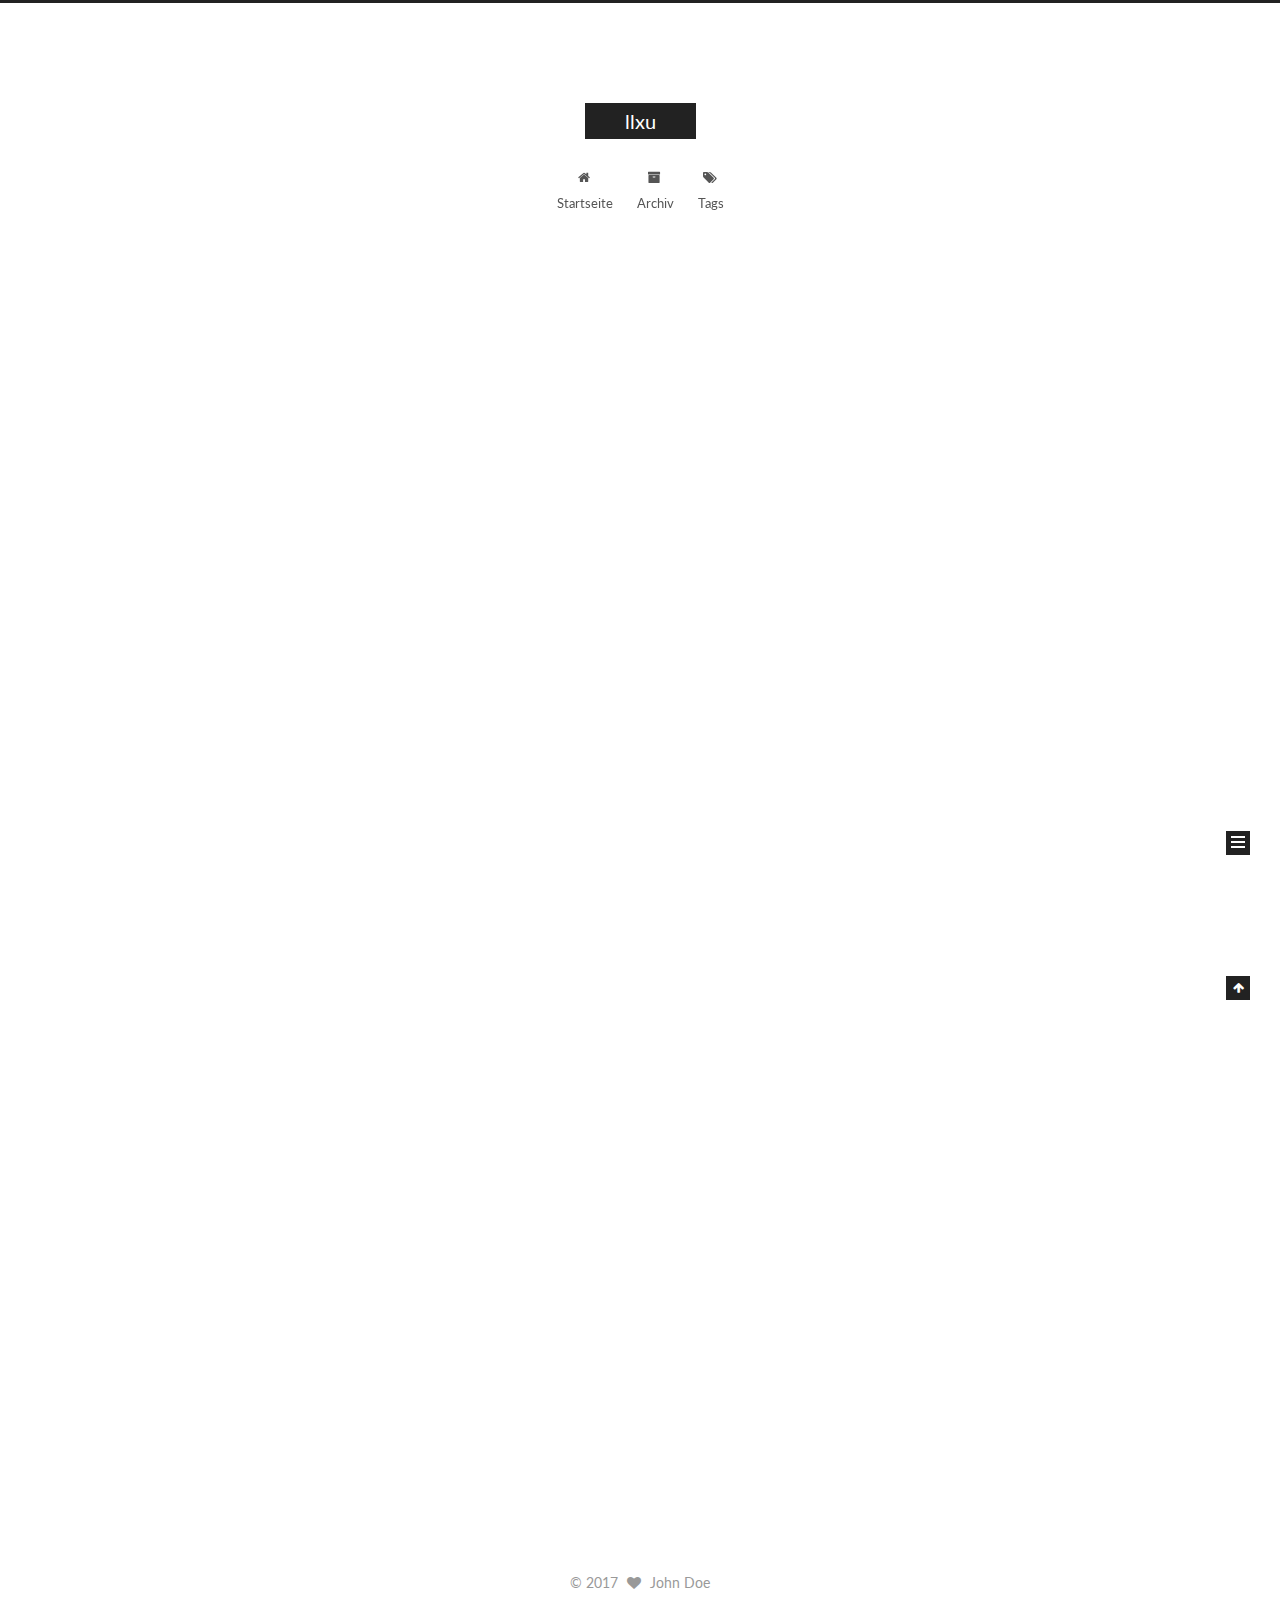
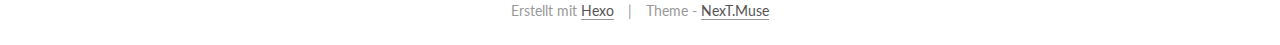
==== commit 4cb5b591: "Site updated: 2017-04-23 15:14:44" ====
--- a/index.html
+++ b/index.html
@@ -197,7 +197,7 @@
             
               <i class="menu-item-icon fa fa-fw fa-home"></i> <br />
             
-            Home
+            Startseite
           </a>
         </li>
       
@@ -207,7 +207,7 @@
             
               <i class="menu-item-icon fa fa-fw fa-archive"></i> <br />
             
-            Archives
+            Archiv
           </a>
         </li>
       
@@ -287,7 +287,7 @@
                 <i class="fa fa-calendar-o"></i>
               </span>
               
-                <span class="post-meta-item-text">Posted on</span>
+                <span class="post-meta-item-text">Veröffentlicht am</span>
               
               <time title="Post created" itemprop="dateCreated datePublished" datetime="2017-04-23T13:42:35+08:00">
                 2017-04-23
@@ -406,7 +406,7 @@
                 <i class="fa fa-calendar-o"></i>
               </span>
               
-                <span class="post-meta-item-text">Posted on</span>
+                <span class="post-meta-item-text">Veröffentlicht am</span>
               
               <time title="Post created" itemprop="dateCreated datePublished" datetime="2017-04-23T13:37:55+08:00">
                 2017-04-23
@@ -534,7 +534,7 @@
             <div class="site-state-item site-state-posts">
               <a href="/archives">
                 <span class="site-state-item-count">2</span>
-                <span class="site-state-item-name">posts</span>
+                <span class="site-state-item-name">Artikel</span>
               </a>
             </div>
           
@@ -588,7 +588,7 @@
 
 
 <div class="powered-by">
-  Powered by <a class="theme-link" href="https://hexo.io">Hexo</a>
+  Erstellt mit  <a class="theme-link" href="https://hexo.io">Hexo</a>
 </div>
 
 <div class="theme-info">
--- a/css/main.css
+++ b/css/main.css
@@ -1694,7 +1694,7 @@
   width: 4px;
   height: 4px;
   border-radius: 50%;
-  background: #ffff24;
+  background: #05ffff;
 }
 .links-of-blogroll {
   font-size: 13px;
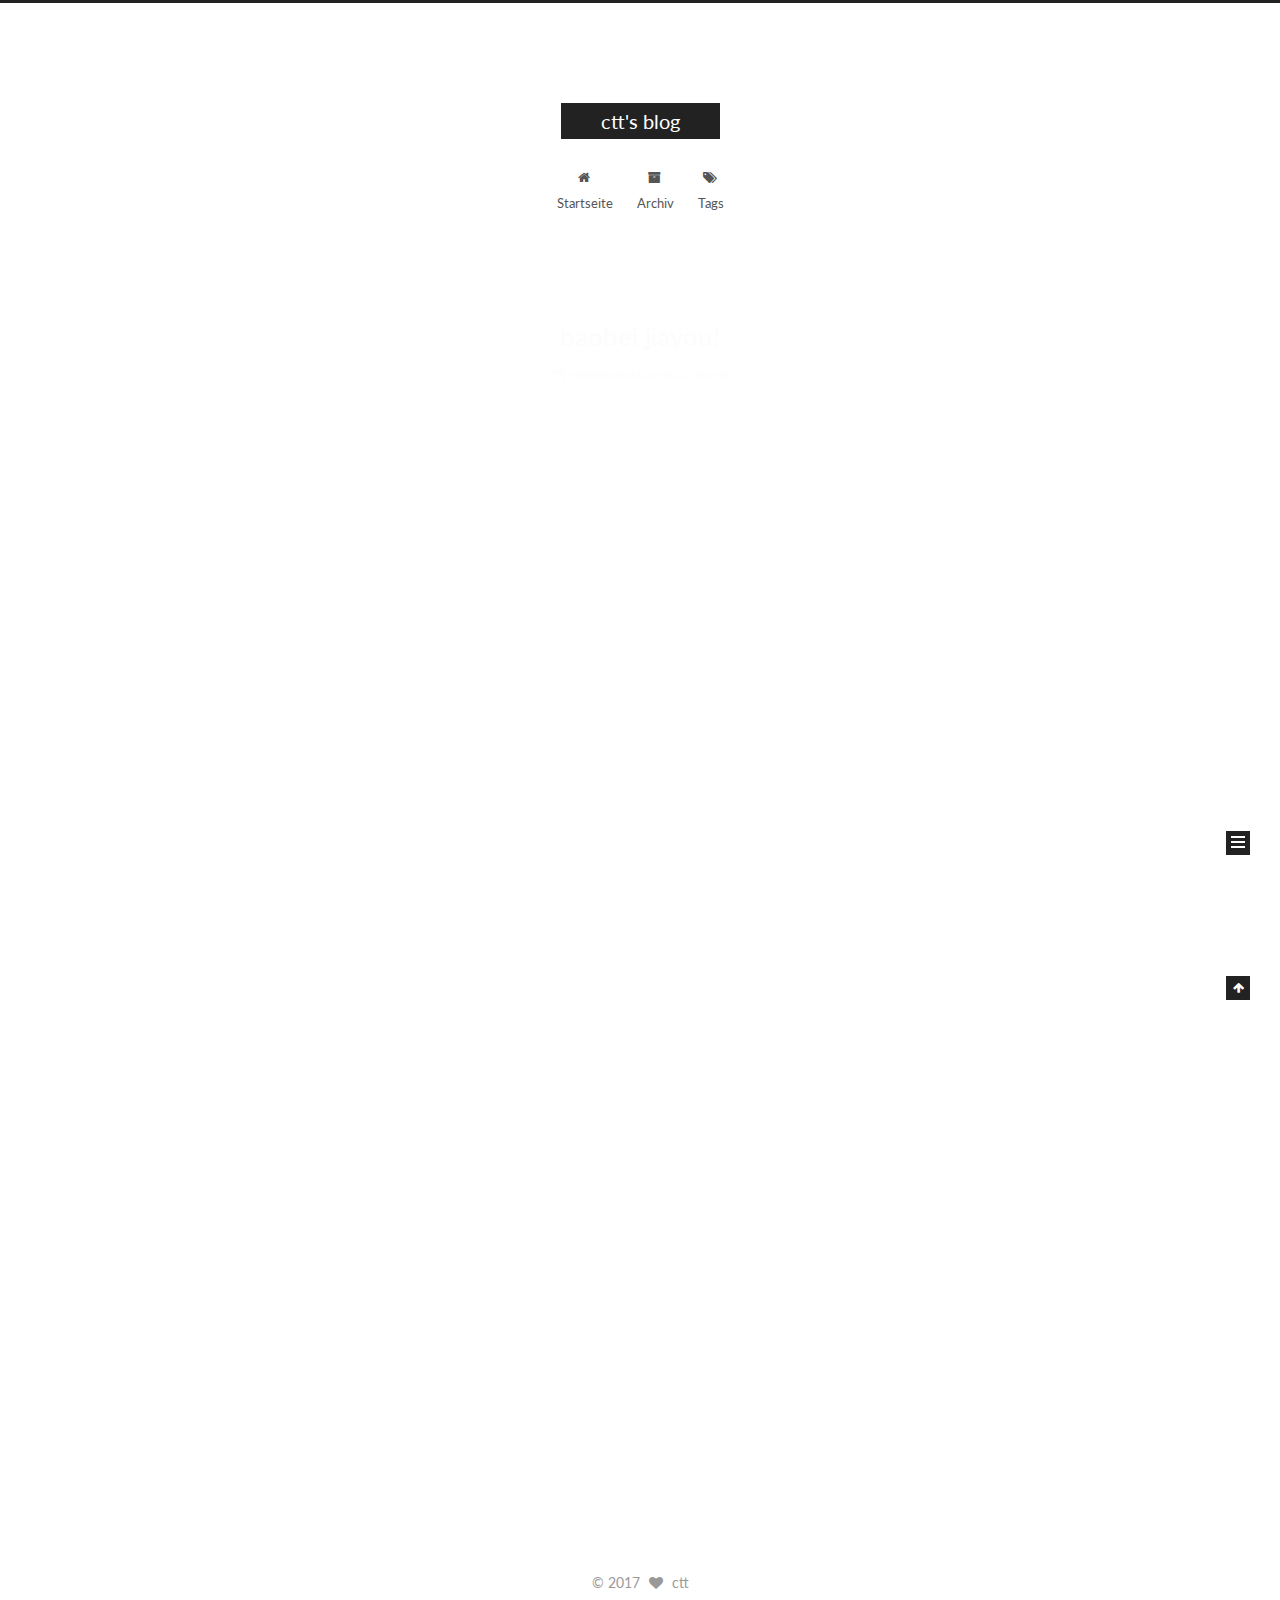
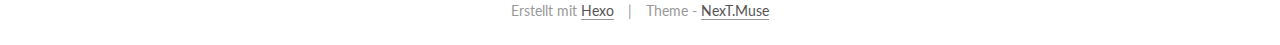
==== commit dc45599d: "Site updated: 2017-04-23 15:29:38" ====
--- a/index.html
+++ b/index.html
@@ -90,12 +90,15 @@
 
 
 
+<meta name="description" content="爸比牛逼的宝贝，嗨起来！">
 <meta property="og:type" content="website">
-<meta property="og:title" content="llxu">
+<meta property="og:title" content="ctt's blog">
 <meta property="og:url" content="http://yoursite.com/index.html">
-<meta property="og:site_name" content="llxu">
+<meta property="og:site_name" content="ctt's blog">
+<meta property="og:description" content="爸比牛逼的宝贝，嗨起来！">
 <meta name="twitter:card" content="summary">
-<meta name="twitter:title" content="llxu">
+<meta name="twitter:title" content="ctt's blog">
+<meta name="twitter:description" content="爸比牛逼的宝贝，嗨起来！">
 
 
 
@@ -129,7 +132,7 @@
 
 
 
-  <title>llxu</title>
+  <title>ctt's blog</title>
 </head>
 
 <body itemscope itemtype="http://schema.org/WebPage" lang="">
@@ -167,7 +170,7 @@
     <div class="custom-logo-site-title">
       <a href="/"  class="brand" rel="start">
         <span class="logo-line-before"><i></i></span>
-        <span class="site-title">llxu</span>
+        <span class="site-title">ctt's blog</span>
         <span class="logo-line-after"><i></i></span>
       </a>
     </div>
@@ -253,13 +256,13 @@
     <link itemprop="mainEntityOfPage" href="http://yoursite.com/2017/04/23/title/">
 
     <span hidden itemprop="author" itemscope itemtype="http://schema.org/Person">
-      <meta itemprop="name" content="John Doe">
+      <meta itemprop="name" content="ctt">
       <meta itemprop="description" content="">
       <meta itemprop="image" content="/images/avatar.gif">
     </span>
 
     <span hidden itemprop="publisher" itemscope itemtype="http://schema.org/Organization">
-      <meta itemprop="name" content="llxu">
+      <meta itemprop="name" content="ctt's blog">
     </span>
 
     
@@ -273,7 +276,7 @@
               
                 
                 <a class="post-title-link" href="/2017/04/23/title/" itemprop="url">
-                  title
+                  baobei jiayou!
                 </a>
               
             
@@ -289,7 +292,7 @@
               
                 <span class="post-meta-item-text">Veröffentlicht am</span>
               
-              <time title="Post created" itemprop="dateCreated datePublished" datetime="2017-04-23T13:42:35+08:00">
+              <time title="Post created" itemprop="dateCreated datePublished" datetime="2017-04-23T15:28:35+08:00">
                 2017-04-23
               </time>
             
@@ -372,13 +375,13 @@
     <link itemprop="mainEntityOfPage" href="http://yoursite.com/2017/04/23/hello-world/">
 
     <span hidden itemprop="author" itemscope itemtype="http://schema.org/Person">
-      <meta itemprop="name" content="John Doe">
+      <meta itemprop="name" content="ctt">
       <meta itemprop="description" content="">
       <meta itemprop="image" content="/images/avatar.gif">
     </span>
 
     <span hidden itemprop="publisher" itemscope itemtype="http://schema.org/Organization">
-      <meta itemprop="name" content="llxu">
+      <meta itemprop="name" content="ctt's blog">
     </span>
 
     
@@ -522,10 +525,10 @@
         <div class="site-author motion-element" itemprop="author" itemscope itemtype="http://schema.org/Person">
           <img class="site-author-image" itemprop="image"
                src="/images/avatar.gif"
-               alt="John Doe" />
-          <p class="site-author-name" itemprop="name">John Doe</p>
+               alt="ctt" />
+          <p class="site-author-name" itemprop="name">ctt</p>
            
-              <p class="site-description motion-element" itemprop="description"></p>
+              <p class="site-description motion-element" itemprop="description">爸比牛逼的宝贝，嗨起来！</p>
           
         </div>
         <nav class="site-state motion-element">
@@ -583,7 +586,7 @@
   <span class="with-love">
     <i class="fa fa-heart"></i>
   </span>
-  <span class="author" itemprop="copyrightHolder">John Doe</span>
+  <span class="author" itemprop="copyrightHolder">ctt</span>
 </div>
 
 
--- a/css/main.css
+++ b/css/main.css
@@ -1694,7 +1694,7 @@
   width: 4px;
   height: 4px;
   border-radius: 50%;
-  background: #05ffff;
+  background: #7d605c;
 }
 .links-of-blogroll {
   font-size: 13px;
